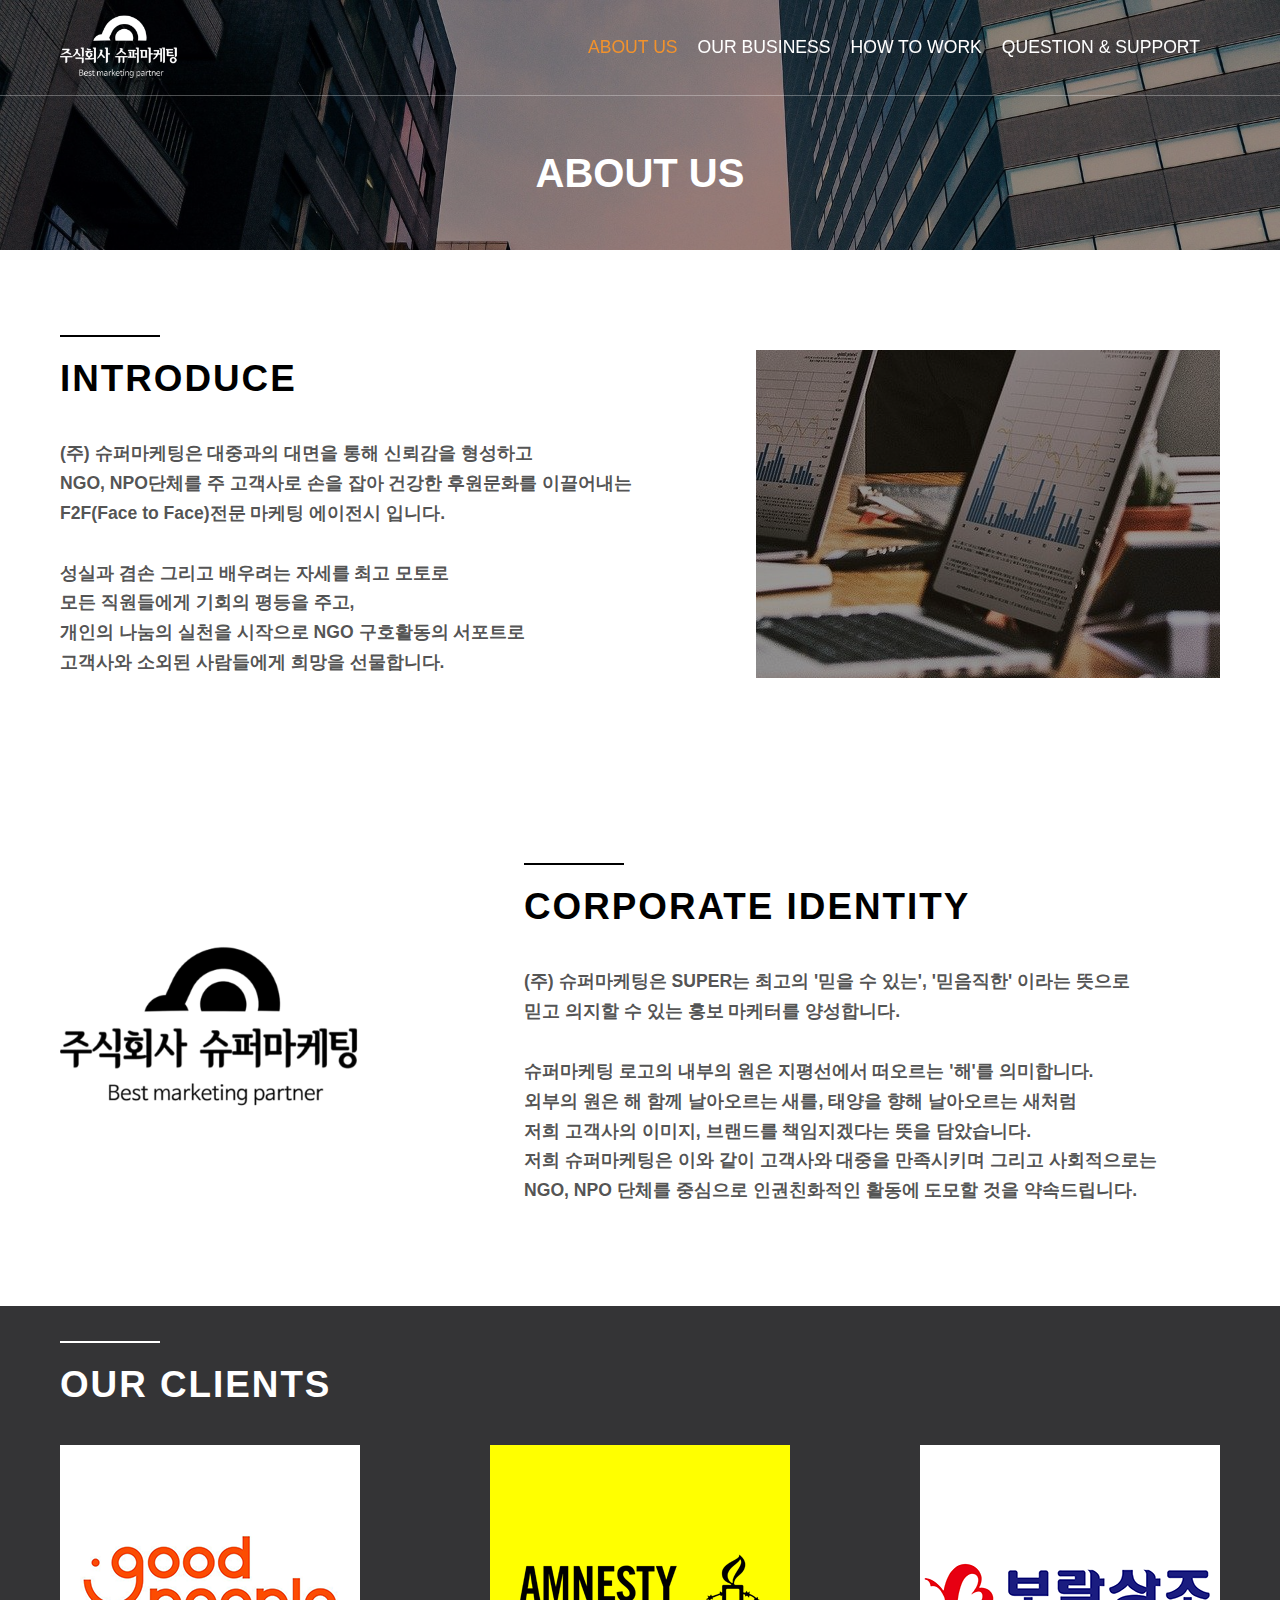
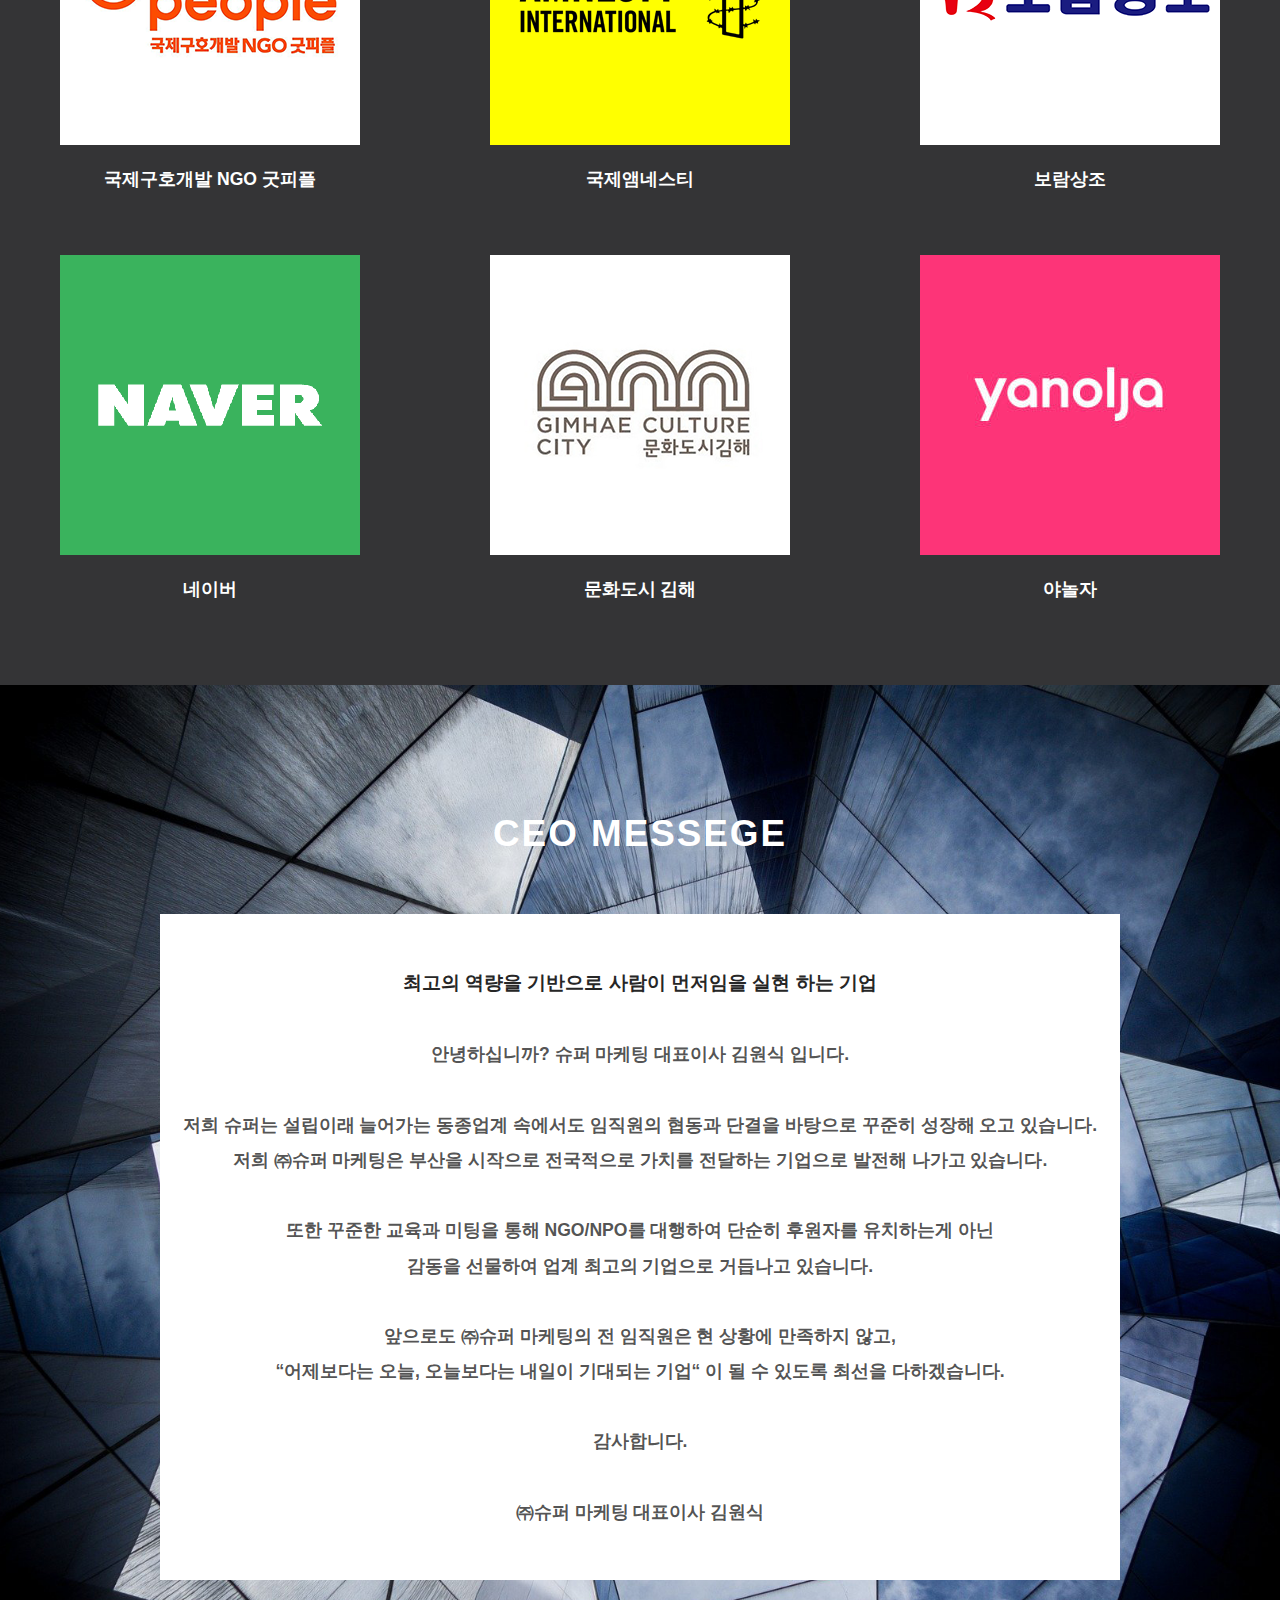
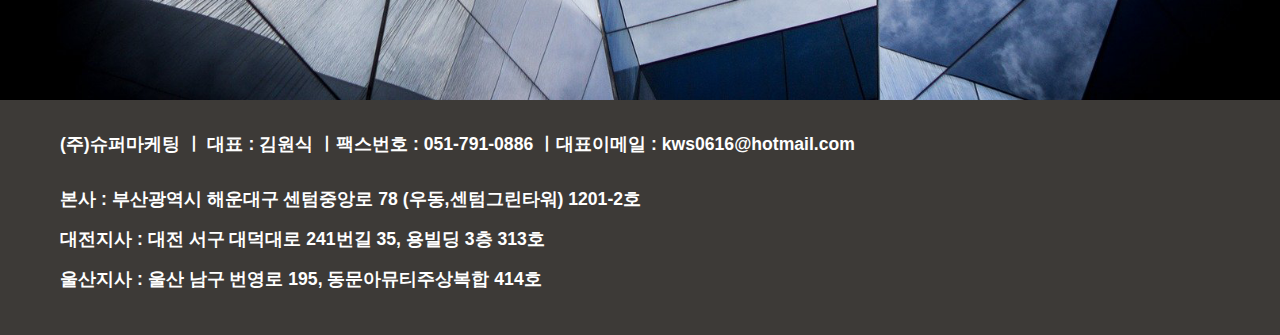
==== About_Us.html @ 12795535 "temp" ====
<!DOCTYPE html>
<html lang="ko">
<head>
<meta charset="UTF-8">
<title>SUPER MARKETING</title>
<meta http-equiv="X-UA-Compatible" content="IE=edge">
<meta http-equiv="pragma" content="no-cache">
<meta name="viewport" content="width=deivice-width, initial-scale=1.0">
<meta name="keywords" content="슈퍼마케팅, f2f, 굿피플, 홍보, ngo, npo, b2b">
<meta name="description" content="슈퍼마케팅은 사람을 최우선 하며, 대기업에서 부터 NGO, NPO단체의 위탁을 받아 F2F마케팅을 하는 기업입니다.">
<meta name="author" content="pubdev_LJB">
<meta name="publisher" content="pubdev_LJB">
<meta name="copyright" content="(주)슈퍼마케팅">
<meta name="robots" content="ALL">
<meta name="theme-color" content="#f2922c">
<meta name="og.url" content="www.supermarketing.com">
<link rel="stylesheet" href="css/sub1.css">
<link rel="stylesheet" href="css/reset.css">
<link rel="stylesheet" href="css/common.css">
<script src="https://ajax.googleapis.com/ajax/libs/jquery/3.1.1/jquery.min.js"></script>  
<script src="js/script.js"></script>
</head>
<body>
<div id="wrap">
    <header>
        <div class="cont">
            <h1 class="logo"><a href="index.html"><img src="img/png/logo.png" alt="슈퍼마케팅 로고"></a></h1>
            <nav>
                <ul class="gnb">
                    <li><a href="About_Us.html">ABOUT US</a></li>
                    <li><a href="Our_Business.html">OUR BUSINESS</a></li>
                    <li><a href="How_To_Work.html">HOW TO WORK</a></li>
                    <li><a href="Q&A.html">QUESTION & SUPPORT</a></li>
                </ul>
            </nav>
        </div>
    </header>
    <main>
        <div class="main_top heading_bg">
            <strong>ABOUT US</strong>
            <div class="screen"></div>
        </div>
        <section class="sec01">
            <div class="cont">
                <div class="text_wrap">
                    <h2>INTRODUCE</h2>
                    <P>
                        (주) 슈퍼마케팅은 대중과의 대면을 통해 신뢰감을 형성하고<br>
                         NGO, NPO단체를 주 고객사로 손을 잡아 건강한 후원문화를 이끌어내는<br>
                        F2F(Face to Face)전문 마케팅 에이전시 입니다.<br>
                        <br>
                        <span>성실</span>과 <span>겸손</span> 그리고 <span>배우려는 자세</span>를 최고 모토로<br>
                        모든 직원들에게 기회의 평등을 주고,<br>
                        개인의 나눔의 실천을 시작으로 NGO 구호활동의 서포트로<br>
                        고객사와 소외된 사람들에게 희망을 선물합니다.
                    </P>
                </div>
                <div class="img_wrap">
                    <div class="screen"></div>
                </div>
            </div>
        </section>
        <section class="sec02">
            <div class="cont">
                <div class="img_wrap">
                    <img src="img/png/logo2.png" alt="슈퍼마케팅 로고">
                </div>
                <div class="text_wrap">
                    <h2>CORPORATE IDENTITY</h2>
                    <P>
                        (주) 슈퍼마케팅은 SUPER는 최고의 '믿을 수 있는', '믿음직한' 이라는 뜻으로<br>
                        믿고 의지할 수 있는 홍보 마케터를 양성합니다.<br>
                        <br>
                         슈퍼마케팅 로고의 내부의 원은 지평선에서 떠오르는 '해'를 의미합니다.<br>
                         외부의 원은 해 함께 날아오르는 새를, 태양을 향해 날아오르는 새처럼<br> 
                         저희 고객사의 이미지, 브랜드를 책임지겠다는 뜻을 담았습니다.<br>
                         저희 슈퍼마케팅은 이와 같이 고객사와 대중을 만족시키며 그리고 사회적으로는<br>
                         NGO, NPO 단체를 중심으로 인권친화적인 활동에 도모할 것을 약속드립니다. 
                    </P>
                </div>
            </div>
        </section>
        <section class="sec03">
            <div class="cont">
                <h2>OUR CLIENTS</h2>
                <ul>
                    <li class="client_co">
                        <p class="thumbnail">
                            <a href="https://www.goodpeople.or.kr/?gclid=Cj0KCQiAq7COBhC2ARIsANsPATFtqFOXYnETDlzfWYNG2tRZFU0dmlDBsC-cgyaHmBGlvod4Uji9AUYaAoSQEALw_wcB" target="blank">
                                <img src="img/png/client_logo/goodpeople.png" alt="국제구호개발 NGO 굿피플">
                            </a>
                        </p>
                        <p>국제구호개발 NGO 굿피플</p>
                    </li>
                    <li class="client_co">
                        <p class="thumbnail">
                            <a href="https://amnesty.or.kr/about/?utm_source=google&utm_medium=search&utm_campaign=pc&utm_term=%EA%B5%AD%EC%A0%9C+%EC%97%A0%EB%84%A4%EC%8A%A4%ED%8B%B0&gclid=Cj0KCQiAq7COBhC2ARIsANsPATHTyjR2NGuOlnfXQi6DaEiuslPuJvTKIijGRTkL2DM_4qZSz0t8yk4aAuWREALw_wcB" target="blank">
                                <img src="img/png/client_logo/amnesty.png" alt="국제 앰네스티">
                            </a>
                        </p>
                        <p>국제앰네스티</p>
                    </li>
                    <li class="client_co">
                        <p class="thumbnail">
                            <a href="https://www.boram.com/" target="blank">
                                <img src="img/png/client_logo/boram.png" alt="보람상조">
                            </a>
                        </p>
                        <p>보람상조</p>
                    </li>
                </ul>
                <ul>
                    <li class="client_co">
                        <p class="thumbnail">
                            <a href="https://www.naver.com/" target="blank">
                                <img src="img/png/client_logo/naver.png" alt="보람상조">
                            </a>
                        </p>
                        <p>네이버</p>
                    </li>
                    <li class="client_co">
                        <p class="thumbnail">
                            <a href="https://xn--4k0bp8hs5gupibiykgb.kr//" target="blank">
                                <img src="img/png/client_logo/kimhae.png" alt="보람상조">
                            </a>
                        </p>
                        <p>문화도시 김해</p>
                    </li>
                    <li class="client_co">
                        <p class="thumbnail">
                            <a href="https://www.yanolja.com/" target="blank">
                                <img src="img/png/client_logo/yanolja.png" alt="보람상조">
                            </a>
                        </p>
                        <p>야놀자</p>
                    </li>
                </ul>
            </div>
        </section>
        <section class="sec04">
            <div class="cont">
                <h2>CEO MESSEGE</h2>
                <div class="text_wrap">
                    <p>
                        <strong>최고의 역량을 기반으로 사람이 먼저임을 실현 하는 기업</strong><br>
                        <br>
                        안녕하십니까? 슈퍼 마케팅 대표이사 김원식 입니다.<br>
                        <br>
                        저희 슈퍼는 설립이래 늘어가는 동종업계 속에서도 임직원의 협동과 단결을 바탕으로 꾸준히 성장해 오고 있습니다.<br>
                        저희 ㈜슈퍼 마케팅은 부산을 시작으로 전국적으로 가치를 전달하는 기업으로 발전해 나가고 있습니다.<br>
                        <br>
                        또한 꾸준한 교육과 미팅을 통해 NGO/NPO를 대행하여 단순히 후원자를 유치하는게 아닌<br>
                        감동을 선물하여 업계 최고의 기업으로 거듭나고 있습니다.<br>
                        <br>
                        앞으로도 ㈜슈퍼 마케팅의 전 임직원은 현 상황에 만족하지 않고,<br>
                         “어제보다는 오늘, 오늘보다는 내일이 기대되는 기업“ 이 될 수 있도록 최선을 다하겠습니다.<br>
                        <br>
                        감사합니다.<br>
                        <br>
                        ㈜슈퍼 마케팅 대표이사 김원식
                    </p>
                </div>
            </div>
        </section>
        <div class="sns">
            <div class="cont">
                
            </div>
        </div>
    </main>
    <footer>
        <div class="cont">
            <p>(주)슈퍼마케팅 ㅣ 대표 : 김원식 ㅣ팩스번호 : 051-791-0886 ㅣ대표이메일 : kws0616@hotmail.com</p>
            <address>
                <p>본사 : 부산광역시 해운대구 센텀중앙로 78 (우동,센텀그린타워) 1201-2호</p>
                <p>대전지사 : 대전 서구 대덕대로 241번길 35, 용빌딩 3층 313호</p>
                <p>울산지사 : 울산 남구 번영로 195, 동문아뮤티주상복합 414호</p>
            </address>
        </div>
    </footer>
</div>
<script>
</script>
</body>
</html>
---- css/sub1.css ----
* {
  -webkit-box-sizing: border-box;
          box-sizing: border-box;
}

h2 {
  display: inline-block;
  position: relative;
  margin: 20px 0;
}

h2:after {
  top: -15px;
  width: 100px;
  height: 2px;
  background: black;
  display: block;
  position: absolute;
  content: "";
}

/* heading-background */
.heading_bg {
  position: relative;
  width: 100%;
  min-width: 1200px;
  height: 250px;
  padding-top: 95px;
  background: url(../img/jpg/about_us/building.jpg) no-repeat;
  background-position: center top;
  background-size: cover;
}

.heading_bg strong {
  display: block;
  position: relative;
  z-index: 3;
  top: 50%;
  color: white;
  font-size: 2.5rem;
  text-align: center;
  -webkit-transform: translateY(-50%);
          transform: translateY(-50%);
}

.heading_bg strong:after {
  display: none;
}

/* sub01-section-01,02 */
.sec01 .cont, .sec02 .cont {
  display: -webkit-box;
  display: -ms-flexbox;
  display: flex;
  padding-top: 100px;
  padding-bottom: 100px;
}

.sec01 .text_wrap, .sec02 .text_wrap {
  width: 60%;
  padding-right: 30px;
}

.sec01 .text_wrap p, .sec02 .text_wrap p {
  padding-top: 30px;
}

.sec01 .img_wrap, .sec02 .img_wrap {
  position: relative;
  width: 40%;
}

.sec01 .img_wrap {
  background: url(../img/jpg/about_us/business.jpg) no-repeat center;
}

.sec02 .img_wrap img {
  width: 300px;
  height: 300px;
  -o-object-fit: contain;
     object-fit: contain;
}

/* sub01-section-03 */
.sec03 {
  min-width: 1200px;
  background: #343436;
}

.sec03 .cont {
  padding-top: 50px;
  padding-bottom: 50px;
}

.sec03 h2 {
  color: white;
}

.sec03 h2:after {
  background: white;
}

.sec03 ul {
  display: -webkit-box;
  display: -ms-flexbox;
  display: flex;
  -webkit-box-pack: justify;
      -ms-flex-pack: justify;
          justify-content: space-between;
  padding: 30px 0;
}

.sec03 .thumbnail {
  width: 300px;
  height: 300px;
}

.sec03 .thumbnail img:hover {
  -webkit-transform: scale(1.1);
          transform: scale(1.1);
  -webkit-transition: all 0.3s;
  transition: all 0.3s;
}

.sec03 .thumbnail + p {
  padding-top: 20px;
  color: white;
  text-align: center;
}

/* sub01-section-04 */
.sec04 {
  min-width: 1200px;
  background: url(../img/jpg/about_us/architecture.jpg) no-repeat center;
  background-size: cover;
}

.sec04 .cont {
  padding: 120px;
  text-align: center;
}

.sec04 h2 {
  color: white;
}

.sec04 h2:after {
  display: none;
}

.sec04 .text_wrap {
  margin-top: 50px;
  background: white;
}

.sec04 .text_wrap p {
  padding: 50px 0;
  line-height: 2;
}
/*# sourceMappingURL=sub1.css.map */
---- css/common.css ----
@charset "UTF-8";
/* #f2922c */
/* font */
@import url("https://fonts.googleapis.com/css2?family=Montserrat:wght@200&family=Noto+Sans+KR:wght@300;500;700;900&family=Roboto+Condensed:wght@300;400;700&display=swap");
/*layout base */
* {
  -webkit-box-sizing: border-box;
          box-sizing: border-box;
}

#wrap > *:not(.support_SM) {
  min-width: 1200px;
}

.cont {
  width: 1200px;
  padding-right: 20px;
  padding-left: 20px;
  margin: 0 auto;
}

.wrapper:after {
  display: block;
  clear: both;
  content: '';
}

.screen {
  background: rgba(0, 0, 0, 0.4);
  position: absolute;
  top: 0;
  right: 0;
  bottom: 0;
  left: 0;
}

.thumbnail {
  overflow: hidden;
}

.thumbnail img {
  width: 100%;
  height: 100%;
  -o-object-fit: cover;
     object-fit: cover;
}

h2 {
  font-size: 2.3rem;
  line-height: 1.6;
  letter-spacing: 2px;
}

p {
  line-height: 1.7;
  font-size: 1.1rem;
  font-weight: 600;
  color: rgba(38, 38, 38, 0.8);
}

p strong {
  font-size: 1.2rem;
  color: #262626;
}

/* header */
header {
  width: 100%;
  position: fixed;
  z-index: 100;
  background: transparent;
  border-bottom: 1px solid rgba(255, 255, 255, 0.3);
  -webkit-transition-duration: 0.4s;
  -webkit-transition-timing-function: ease;
  transition-duration: 0.4s;
  transition-timing-function: ease;
}

header .cont {
  display: -webkit-box;
  display: -ms-flexbox;
  display: flex;
  -webkit-box-pack: justify;
      -ms-flex-pack: justify;
          justify-content: space-between;
  padding-top: 15px;
  padding-bottom: 15px;
}

header .logo img {
  height: 65px;
}

nav li {
  float: left;
  margin-right: 20px;
}

nav li:first-child a {
  color: #f2922c;
}

nav li a {
  display: block;
  height: 65px;
  line-height: 65px;
  color: white;
  font-size: 1.1rem;
}

nav li a:hover {
  color: #8dd437;
}

/* scroll down시 header */
.down {
  background-color: rgba(0, 0, 0, 0.8);
  -webkit-transition-duration: 0.4s;
  -webkit-transition-timing-function: ease;
  transition-duration: 0.4s;
  transition-timing-function: ease;
}

.down li a {
  color: white;
}

.down li a:hover {
  color: #8dd437;
}

/* footer */
footer {
  background: #3d3a37;
  min-width: 1200px;
}

footer .cont {
  padding-top: 30px;
  padding-bottom: 30px;
}

footer .cont > p {
  padding-bottom: 25px;
}

footer address p {
  margin-bottom: 10px;
}

footer p {
  color: white;
}
/*# sourceMappingURL=common.css.map */
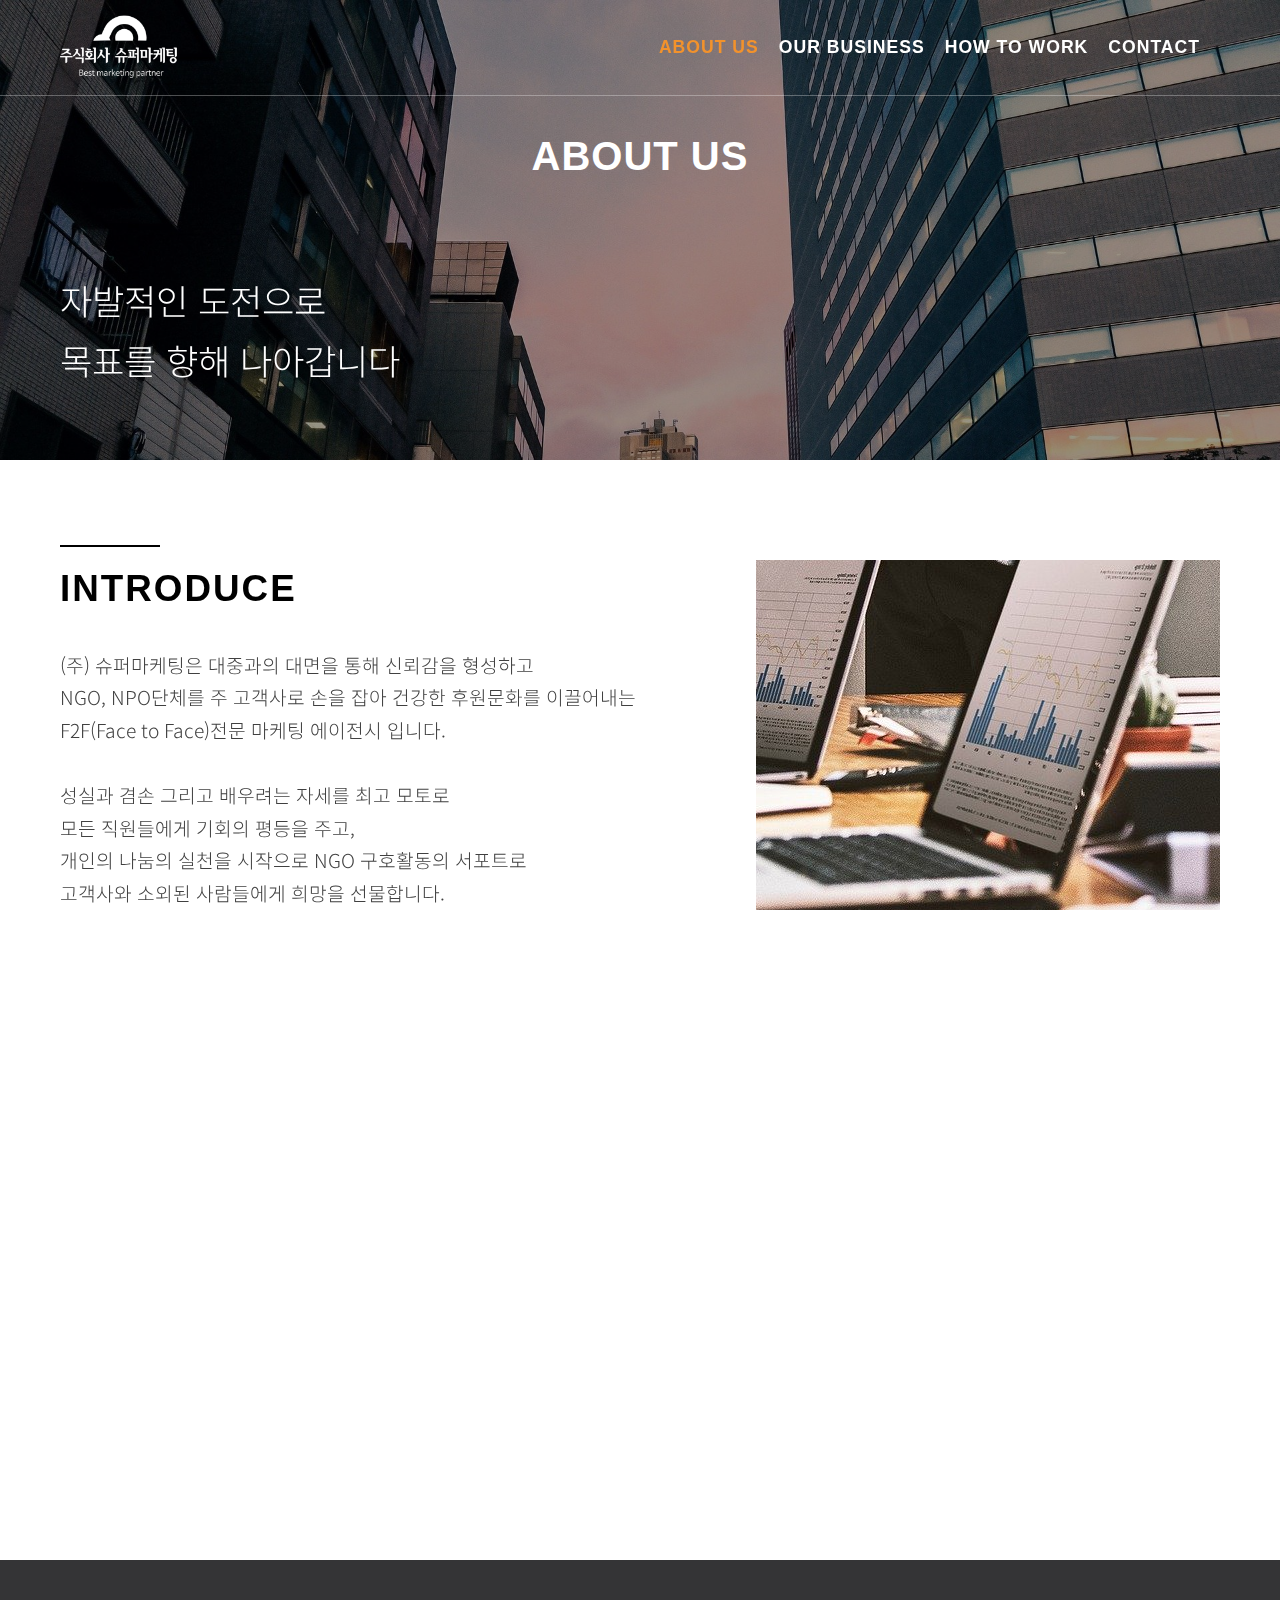
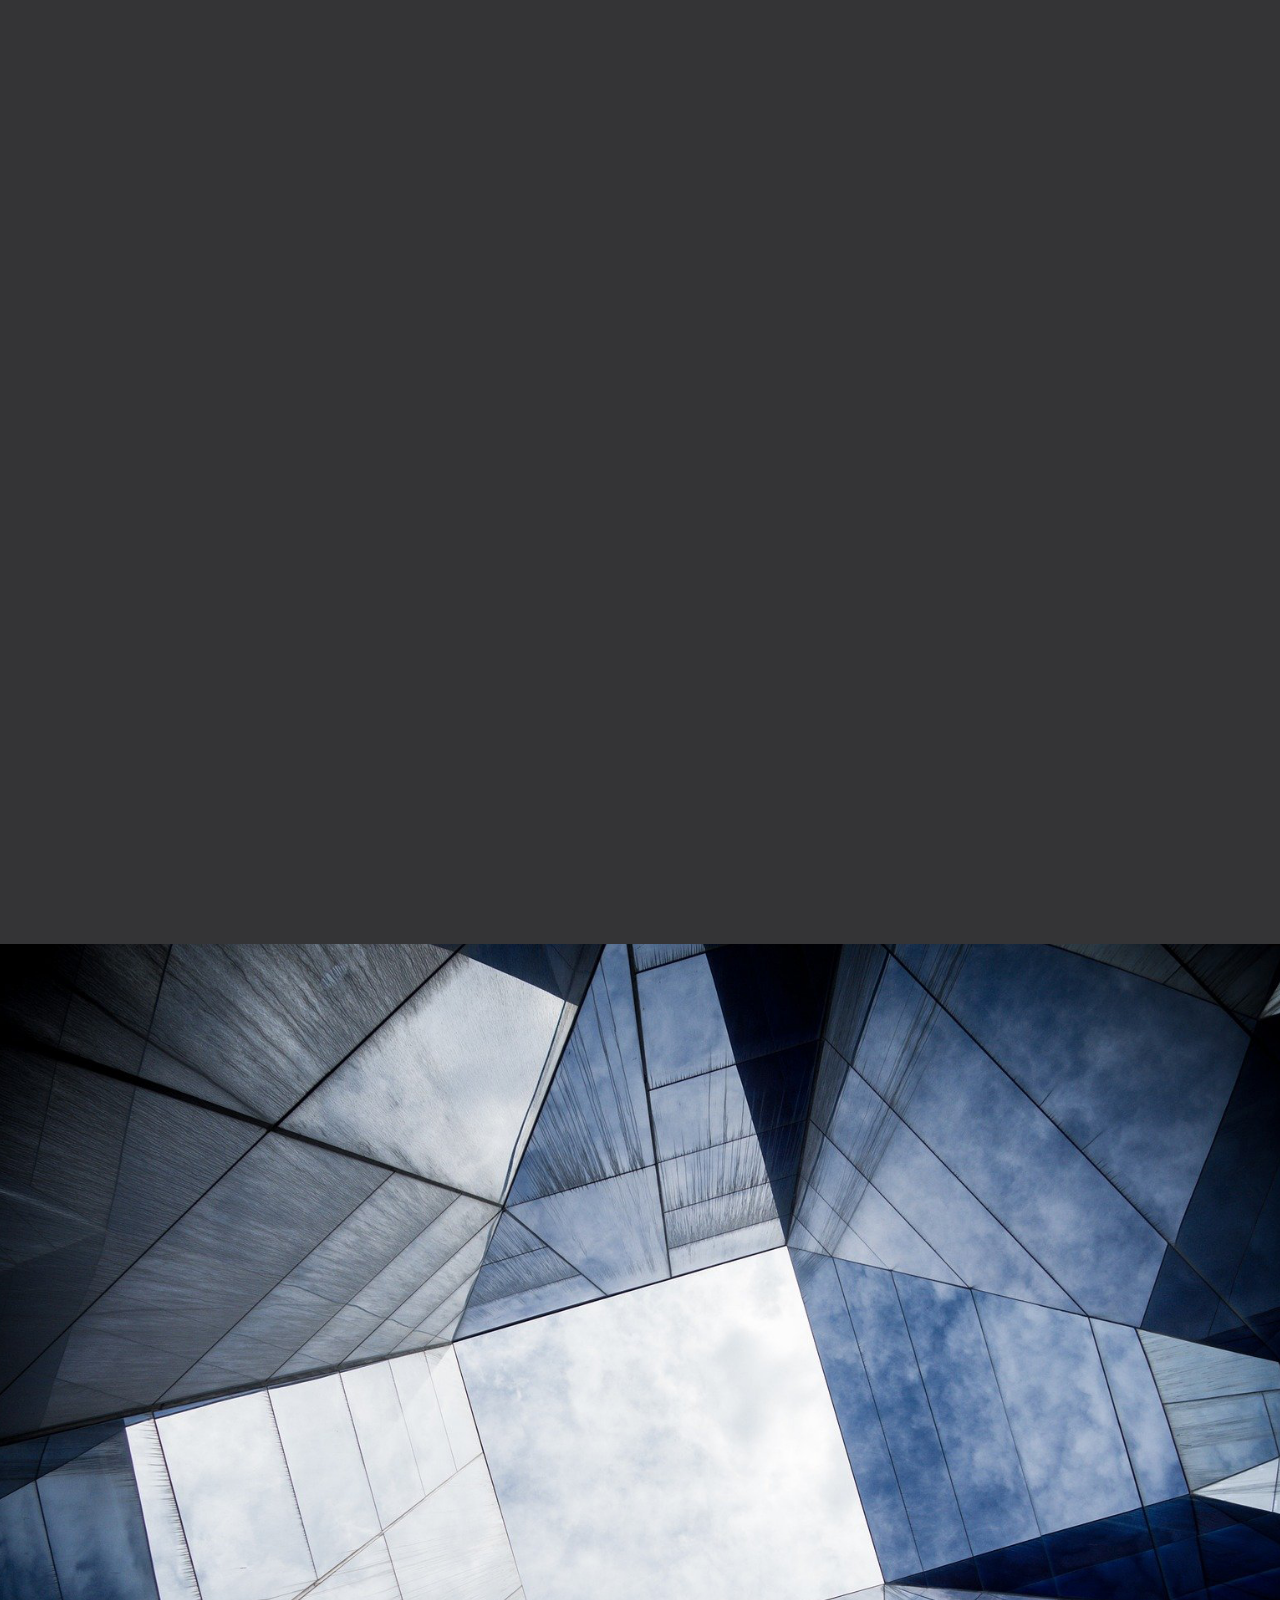
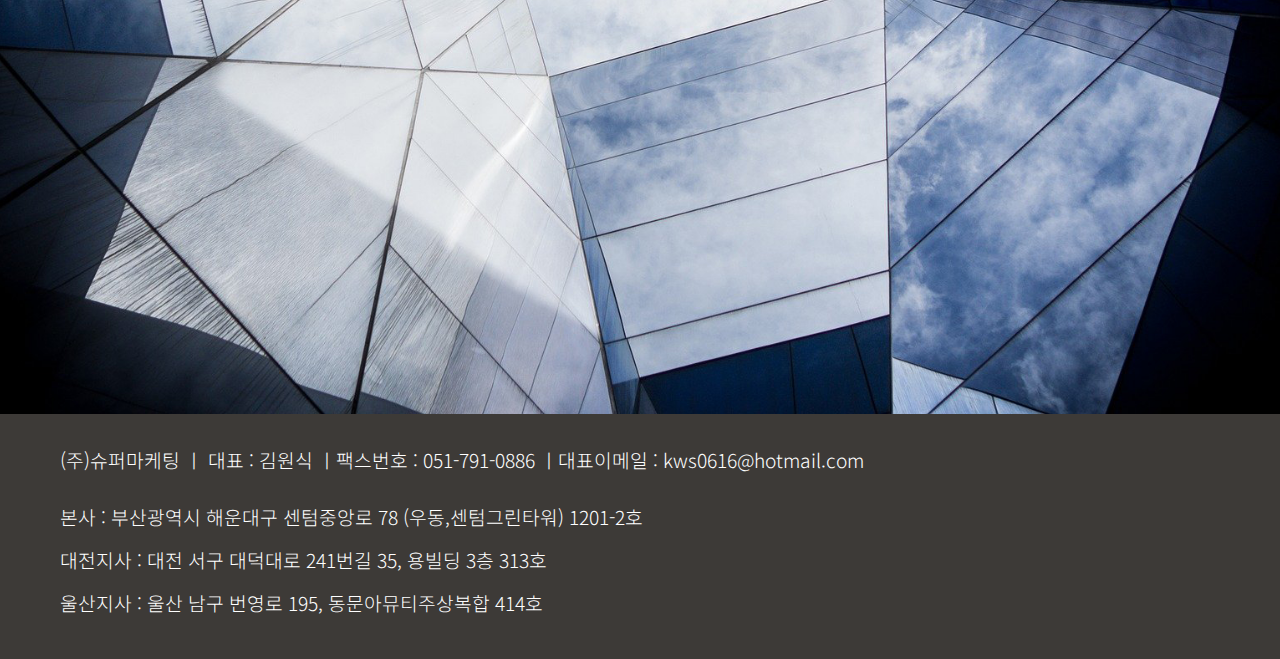
==== commit 612db97a: "1.1.0" ====
--- a/About_Us.html
+++ b/About_Us.html
@@ -6,8 +6,8 @@
 <meta http-equiv="X-UA-Compatible" content="IE=edge">
 <meta http-equiv="pragma" content="no-cache">
 <meta name="viewport" content="width=deivice-width, initial-scale=1.0">
-<meta name="keywords" content="슈퍼마케팅, f2f, 굿피플, 홍보, ngo, npo, b2b">
-<meta name="description" content="슈퍼마케팅은 사람을 최우선 하며, 대기업에서 부터 NGO, NPO단체의 위탁을 받아 F2F마케팅을 하는 기업입니다.">
+<meta name="keywords" content="슈퍼마케팅, f2f, 굿피플, 마케팅, 홍보, 펀드레이저, ngo, npo, b2b">
+<meta name="description" content="슈퍼마케팅은 자발적인 도전을 목표를 향해 나아갑니다.">
 <meta name="author" content="pubdev_LJB">
 <meta name="publisher" content="pubdev_LJB">
 <meta name="copyright" content="(주)슈퍼마케팅">
@@ -17,8 +17,11 @@
 <link rel="stylesheet" href="css/sub1.css">
 <link rel="stylesheet" href="css/reset.css">
 <link rel="stylesheet" href="css/common.css">
+<link rel="stylesheet" href="https://unpkg.com/aos@2.3.1/dist/aos.css"> 
 <script src="https://ajax.googleapis.com/ajax/libs/jquery/3.1.1/jquery.min.js"></script>  
 <script src="js/script.js"></script>
+<script src="https://unpkg.com/aos@2.3.1/dist/aos.js"></script> 
+<script src="https://code.jquery.com/jquery-1.11.3.min.js"></script> 
 </head>
 <body>
 <div id="wrap">
@@ -30,18 +33,24 @@
                     <li><a href="About_Us.html">ABOUT US</a></li>
                     <li><a href="Our_Business.html">OUR BUSINESS</a></li>
                     <li><a href="How_To_Work.html">HOW TO WORK</a></li>
-                    <li><a href="Q&A.html">QUESTION & SUPPORT</a></li>
+                    <li><a href="Contact.html">CONTACT</a></li>
                 </ul>
             </nav>
         </div>
     </header>
     <main>
         <div class="main_top heading_bg">
-            <strong>ABOUT US</strong>
+            <div class="cont">
+                <strong>ABOUT US</strong>
+                <p data-aos="fade" data-aos-offset="300" data-aos-easing="ease-in-out" data-aos-duration="1500">
+                    자발적인 도전으로<br>
+                    목표를 향해 나아갑니다<br>
+                 </p>
+            </div>
             <div class="screen"></div>
         </div>
         <section class="sec01">
-            <div class="cont">
+            <div class="cont" data-aos="fade" data-aos-offset="300" data-aos-easing="ease-in-out" data-aos-duration="1500">
                 <div class="text_wrap">
                     <h2>INTRODUCE</h2>
                     <P>
@@ -55,13 +64,11 @@
                         고객사와 소외된 사람들에게 희망을 선물합니다.
                     </P>
                 </div>
-                <div class="img_wrap">
-                    <div class="screen"></div>
-                </div>
+                <div class="img_wrap"></div>
             </div>
         </section>
         <section class="sec02">
-            <div class="cont">
+            <div class="cont" data-aos="fade" data-aos-offset="300" data-aos-easing="ease-in-out" data-aos-duration="1200">
                 <div class="img_wrap">
                     <img src="img/png/logo2.png" alt="슈퍼마케팅 로고">
                 </div>
@@ -81,7 +88,7 @@
             </div>
         </section>
         <section class="sec03">
-            <div class="cont">
+            <div class="cont" data-aos="fade" data-aos-offset="300" data-aos-easing="ease-in-out" data-aos-duration="1500">
                 <h2>OUR CLIENTS</h2>
                 <ul>
                     <li class="client_co">
@@ -138,7 +145,7 @@
             </div>
         </section>
         <section class="sec04">
-            <div class="cont">
+            <div class="cont" data-aos="fade" data-aos-offset="300" data-aos-easing="ease-in-out" data-aos-duration="1000">
                 <h2>CEO MESSEGE</h2>
                 <div class="text_wrap">
                     <p>
@@ -153,7 +160,7 @@
                         감동을 선물하여 업계 최고의 기업으로 거듭나고 있습니다.<br>
                         <br>
                         앞으로도 ㈜슈퍼 마케팅의 전 임직원은 현 상황에 만족하지 않고,<br>
-                         “어제보다는 오늘, 오늘보다는 내일이 기대되는 기업“ 이 될 수 있도록 최선을 다하겠습니다.<br>
+                         "어제보다는 오늘, 오늘보다는 내일이 기대되는 기업" 이 될 수 있도록 최선을 다하겠습니다.<br>
                         <br>
                         감사합니다.<br>
                         <br>
@@ -180,6 +187,7 @@
     </footer>
 </div>
 <script>
+    AOS.init(); 
 </script>
 </body>
 </html>--- a/css/sub1.css
+++ b/css/sub1.css
@@ -21,30 +21,7 @@
 
 /* heading-background */
 .heading_bg {
-  position: relative;
-  width: 100%;
-  min-width: 1200px;
-  height: 250px;
-  padding-top: 95px;
   background: url(../img/jpg/about_us/building.jpg) no-repeat;
-  background-position: center top;
-  background-size: cover;
-}
-
-.heading_bg strong {
-  display: block;
-  position: relative;
-  z-index: 3;
-  top: 50%;
-  color: white;
-  font-size: 2.5rem;
-  text-align: center;
-  -webkit-transform: translateY(-50%);
-          transform: translateY(-50%);
-}
-
-.heading_bg strong:after {
-  display: none;
 }
 
 /* sub01-section-01,02 */
@@ -83,7 +60,6 @@
 
 /* sub01-section-03 */
 .sec03 {
-  min-width: 1200px;
   background: #343436;
 }
 
@@ -130,7 +106,6 @@
 
 /* sub01-section-04 */
 .sec04 {
-  min-width: 1200px;
   background: url(../img/jpg/about_us/architecture.jpg) no-repeat center;
   background-size: cover;
 }
--- a/css/common.css
+++ b/css/common.css
@@ -2,13 +2,18 @@
 /* #f2922c */
 /* font */
 @import url("https://fonts.googleapis.com/css2?family=Montserrat:wght@200&family=Noto+Sans+KR:wght@300;500;700;900&family=Roboto+Condensed:wght@300;400;700&display=swap");
+@import url("https://fonts.googleapis.com/css2?family=Montserrat:wght@200&family=Noto+Sans+KR:wght@300;500;700;900&display=swap");
 /*layout base */
 * {
   -webkit-box-sizing: border-box;
           box-sizing: border-box;
 }
 
-#wrap > *:not(.support_SM) {
+#wrap > *:not(.support_SPM) {
+  min-width: 1200px;
+}
+
+main > * {
   min-width: 1200px;
 }
 
@@ -52,27 +57,29 @@
 }
 
 p {
+  color: #404040;
+  font-weight: 300;
+  font-size: 1.2rem;
+  font-family: 'Noto Sans KR', sans-serif;
   line-height: 1.7;
-  font-size: 1.1rem;
-  font-weight: 600;
-  color: rgba(38, 38, 38, 0.8);
 }
 
 p strong {
-  font-size: 1.2rem;
-  color: #262626;
+  color: #404040;
+  font-weight: 400;
+  font-size: 1.4rem;
 }
 
 /* header */
 header {
-  width: 100%;
   position: fixed;
   z-index: 100;
+  width: 100%;
+  border-bottom: 1px solid rgba(255, 255, 255, 0.3);
   background: transparent;
-  border-bottom: 1px solid rgba(255, 255, 255, 0.3);
   -webkit-transition-duration: 0.4s;
+  transition-duration: 0.4s;
   -webkit-transition-timing-function: ease;
-  transition-duration: 0.4s;
   transition-timing-function: ease;
 }
 
@@ -103,9 +110,11 @@
 nav li a {
   display: block;
   height: 65px;
+  color: white;
+  font-size: 1.1rem;
+  font-weight: 600;
   line-height: 65px;
-  color: white;
-  font-size: 1.1rem;
+  letter-spacing: 1px;
 }
 
 nav li a:hover {
@@ -116,8 +125,8 @@
 .down {
   background-color: rgba(0, 0, 0, 0.8);
   -webkit-transition-duration: 0.4s;
+  transition-duration: 0.4s;
   -webkit-transition-timing-function: ease;
-  transition-duration: 0.4s;
   transition-timing-function: ease;
 }
 
@@ -131,11 +140,12 @@
 
 /* footer */
 footer {
+  min-width: 1200px;
   background: #3d3a37;
-  min-width: 1200px;
 }
 
 footer .cont {
+  position: relative;
   padding-top: 30px;
   padding-bottom: 30px;
 }
@@ -151,4 +161,60 @@
 footer p {
   color: white;
 }
+
+footer .instagram {
+  position: absolute;
+  top: 30px;
+  right: 0;
+  color: white;
+  font-size: 3.5rem;
+}
+
+/* heading background */
+.heading_bg {
+  position: relative;
+  width: 100%;
+  padding-top: 95px;
+  background-position: center top;
+  background-size: cover;
+}
+
+.heading_bg .cont {
+  position: relative;
+  padding-top: 50px;
+  padding-bottom: 70px;
+}
+
+.heading_bg .cont strong {
+  display: block;
+  position: relative;
+  z-index: 3;
+  top: 50%;
+  margin-bottom: 80px;
+  color: white;
+  font-size: 2.5rem;
+  text-align: center;
+  -webkit-transform: translateY(-25%);
+          transform: translateY(-25%);
+  letter-spacing: 1px;
+}
+
+.heading_bg .cont strong:after {
+  display: none;
+}
+
+.heading_bg .cont p {
+  position: relative;
+  z-index: 3;
+  color: white;
+  font-weight: 300;
+  font-size: 2.2rem;
+}
+
+/* section_between_background */
+.sec_between {
+  position: relative;
+  width: 100%;
+  height: 400px;
+}
 /*# sourceMappingURL=common.css.map */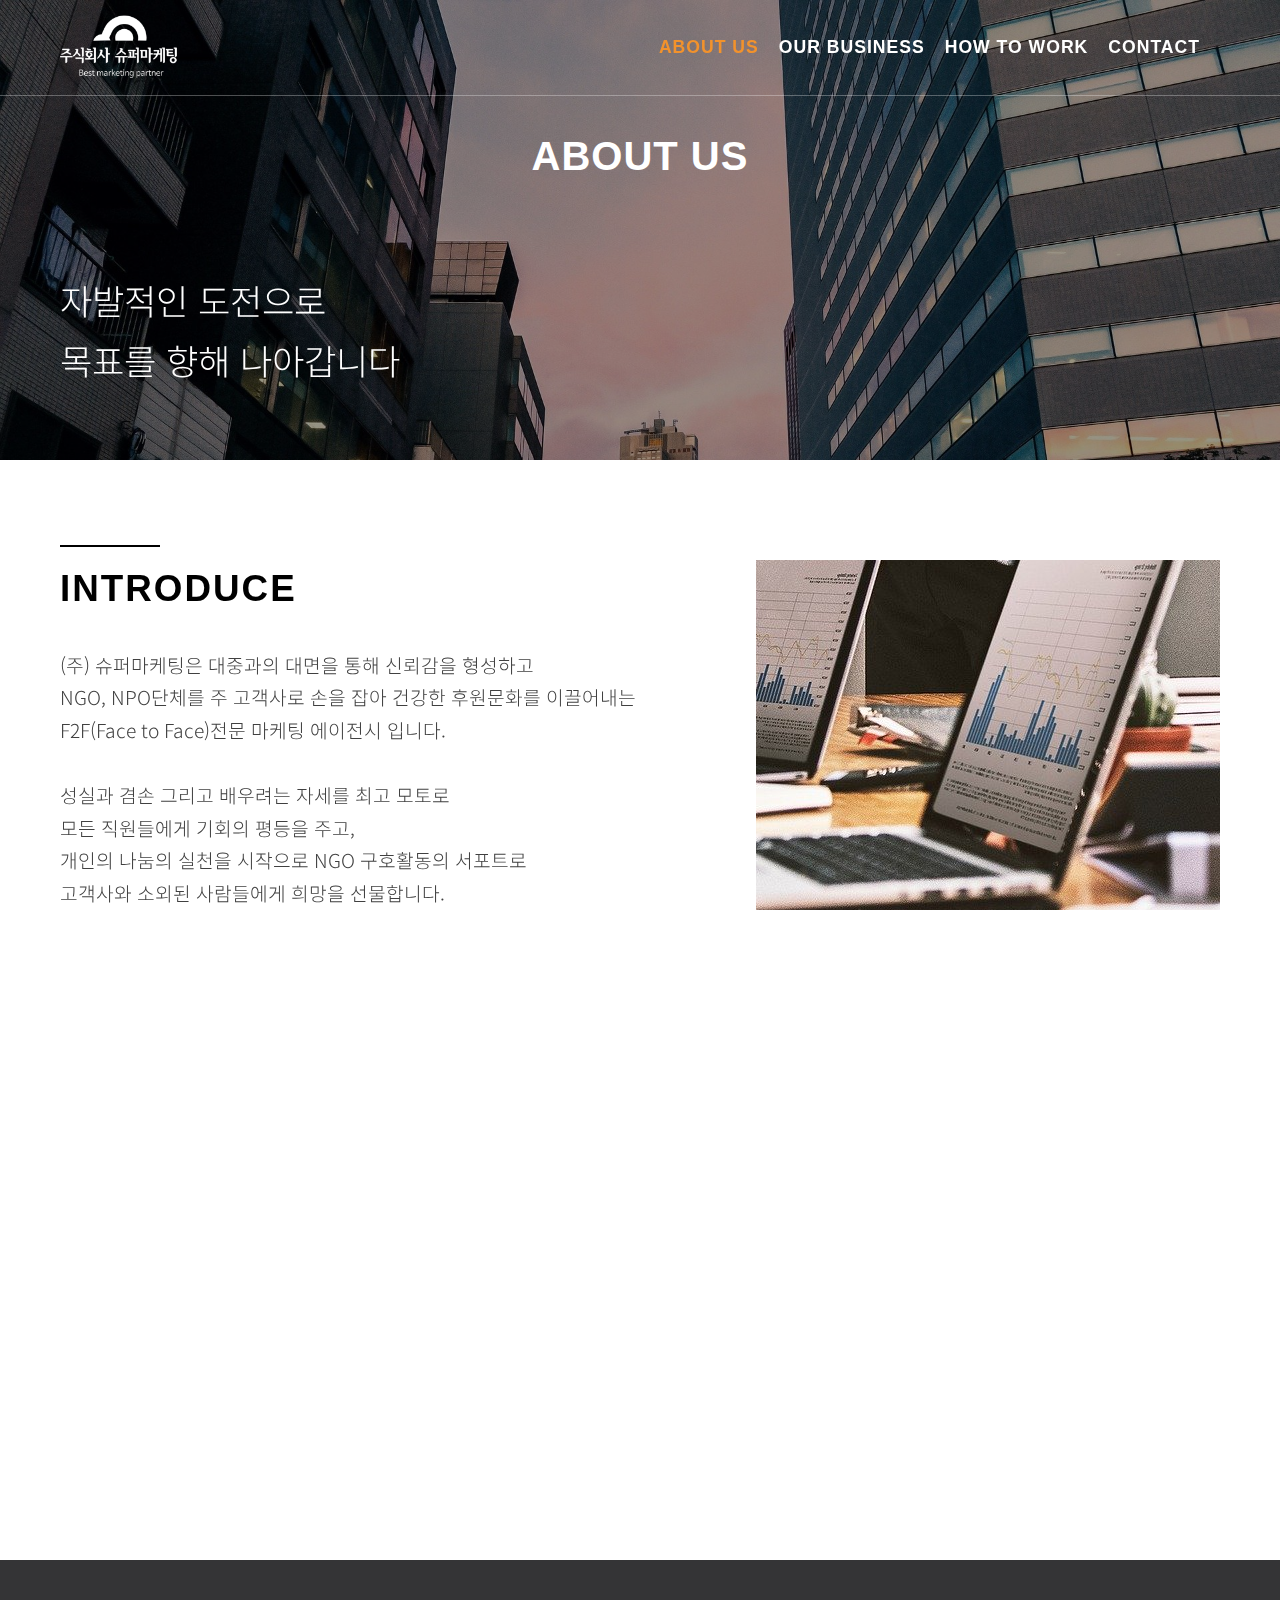
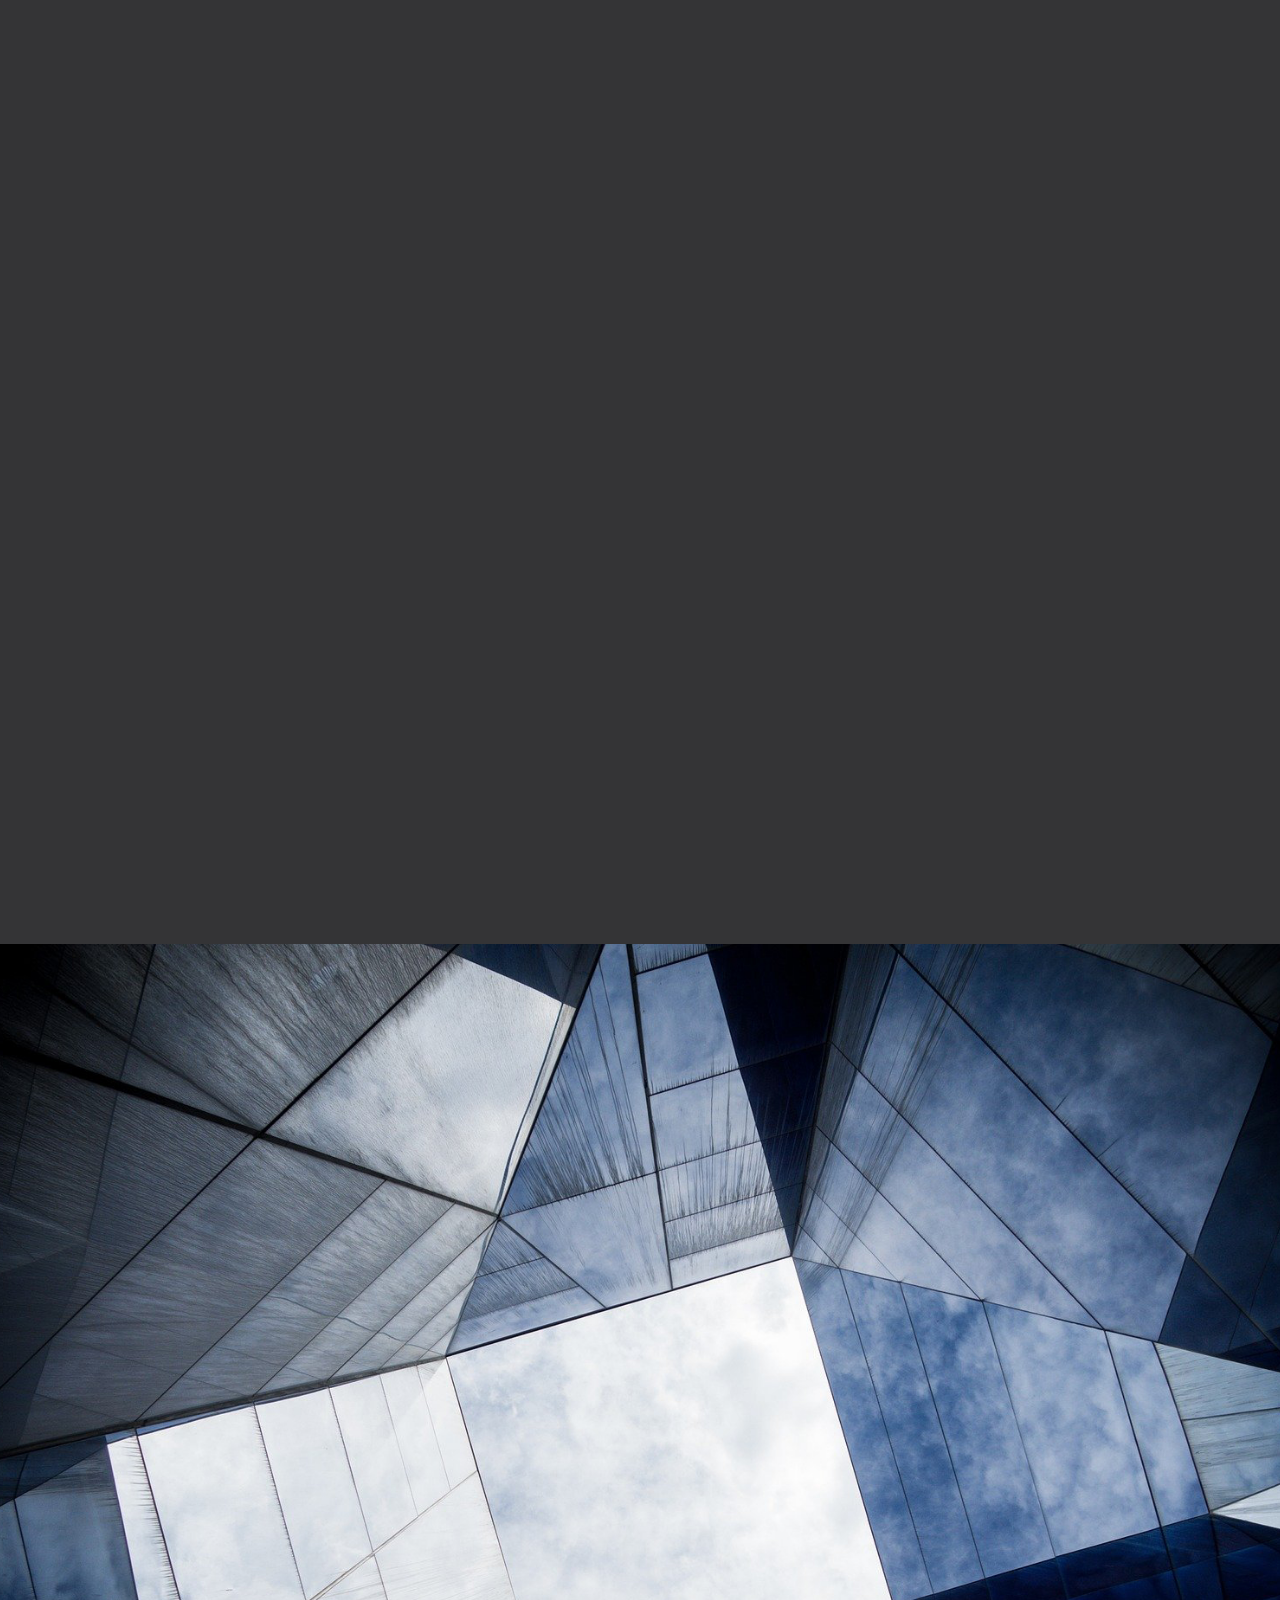
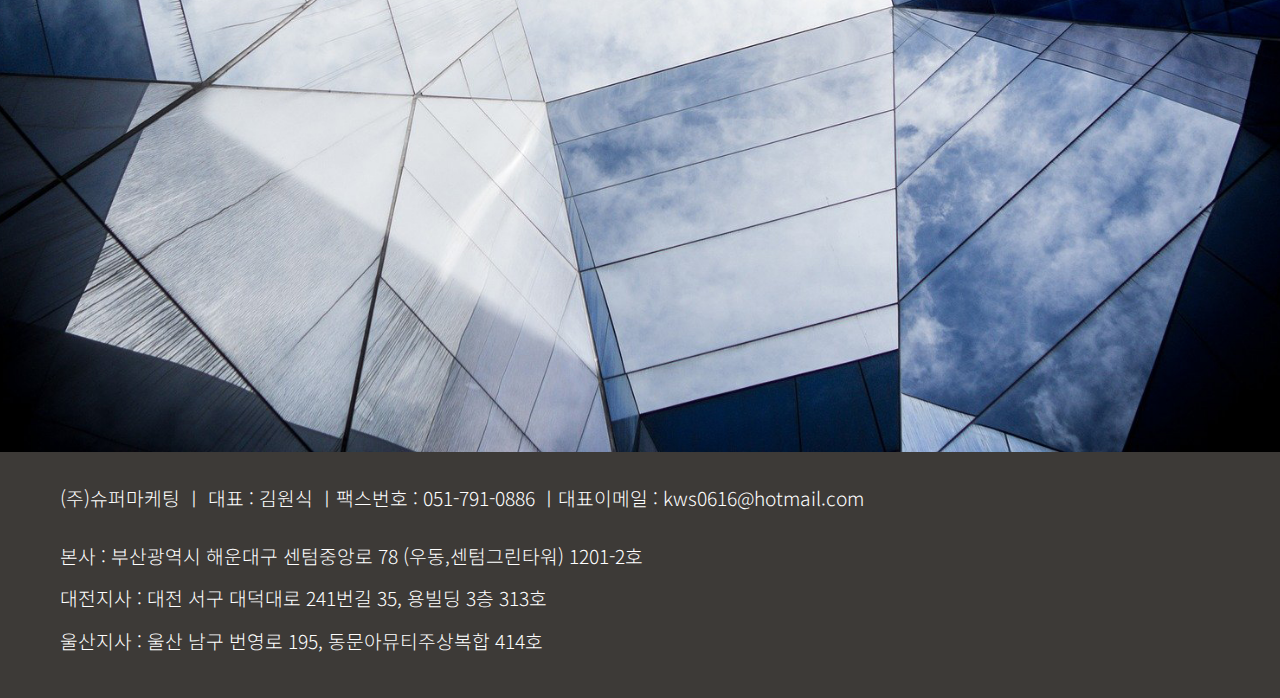
==== commit a1f2a1ca: "1.1.2" ====
--- a/About_Us.html
+++ b/About_Us.html
@@ -153,8 +153,9 @@
                         <br>
                         안녕하십니까? 슈퍼 마케팅 대표이사 김원식 입니다.<br>
                         <br>
-                        저희 슈퍼는 설립이래 늘어가는 동종업계 속에서도 임직원의 협동과 단결을 바탕으로 꾸준히 성장해 오고 있습니다.<br>
-                        저희 ㈜슈퍼 마케팅은 부산을 시작으로 전국적으로 가치를 전달하는 기업으로 발전해 나가고 있습니다.<br>
+                        저희 (주)슈퍼 마케팅은 설립이래 늘어가는 동종업계 속에서도 임직원의 협동과 단결을 바탕으로<br>
+                        꾸준히 성장해 오고 있습니다.<br>
+                        (주)슈퍼 마케팅은 부산을 시작으로 전국적으로 가치를 전달하는 기업으로 발전해 나가고 있습니다.<br>
                         <br>
                         또한 꾸준한 교육과 미팅을 통해 NGO/NPO를 대행하여 단순히 후원자를 유치하는게 아닌<br>
                         감동을 선물하여 업계 최고의 기업으로 거듭나고 있습니다.<br>
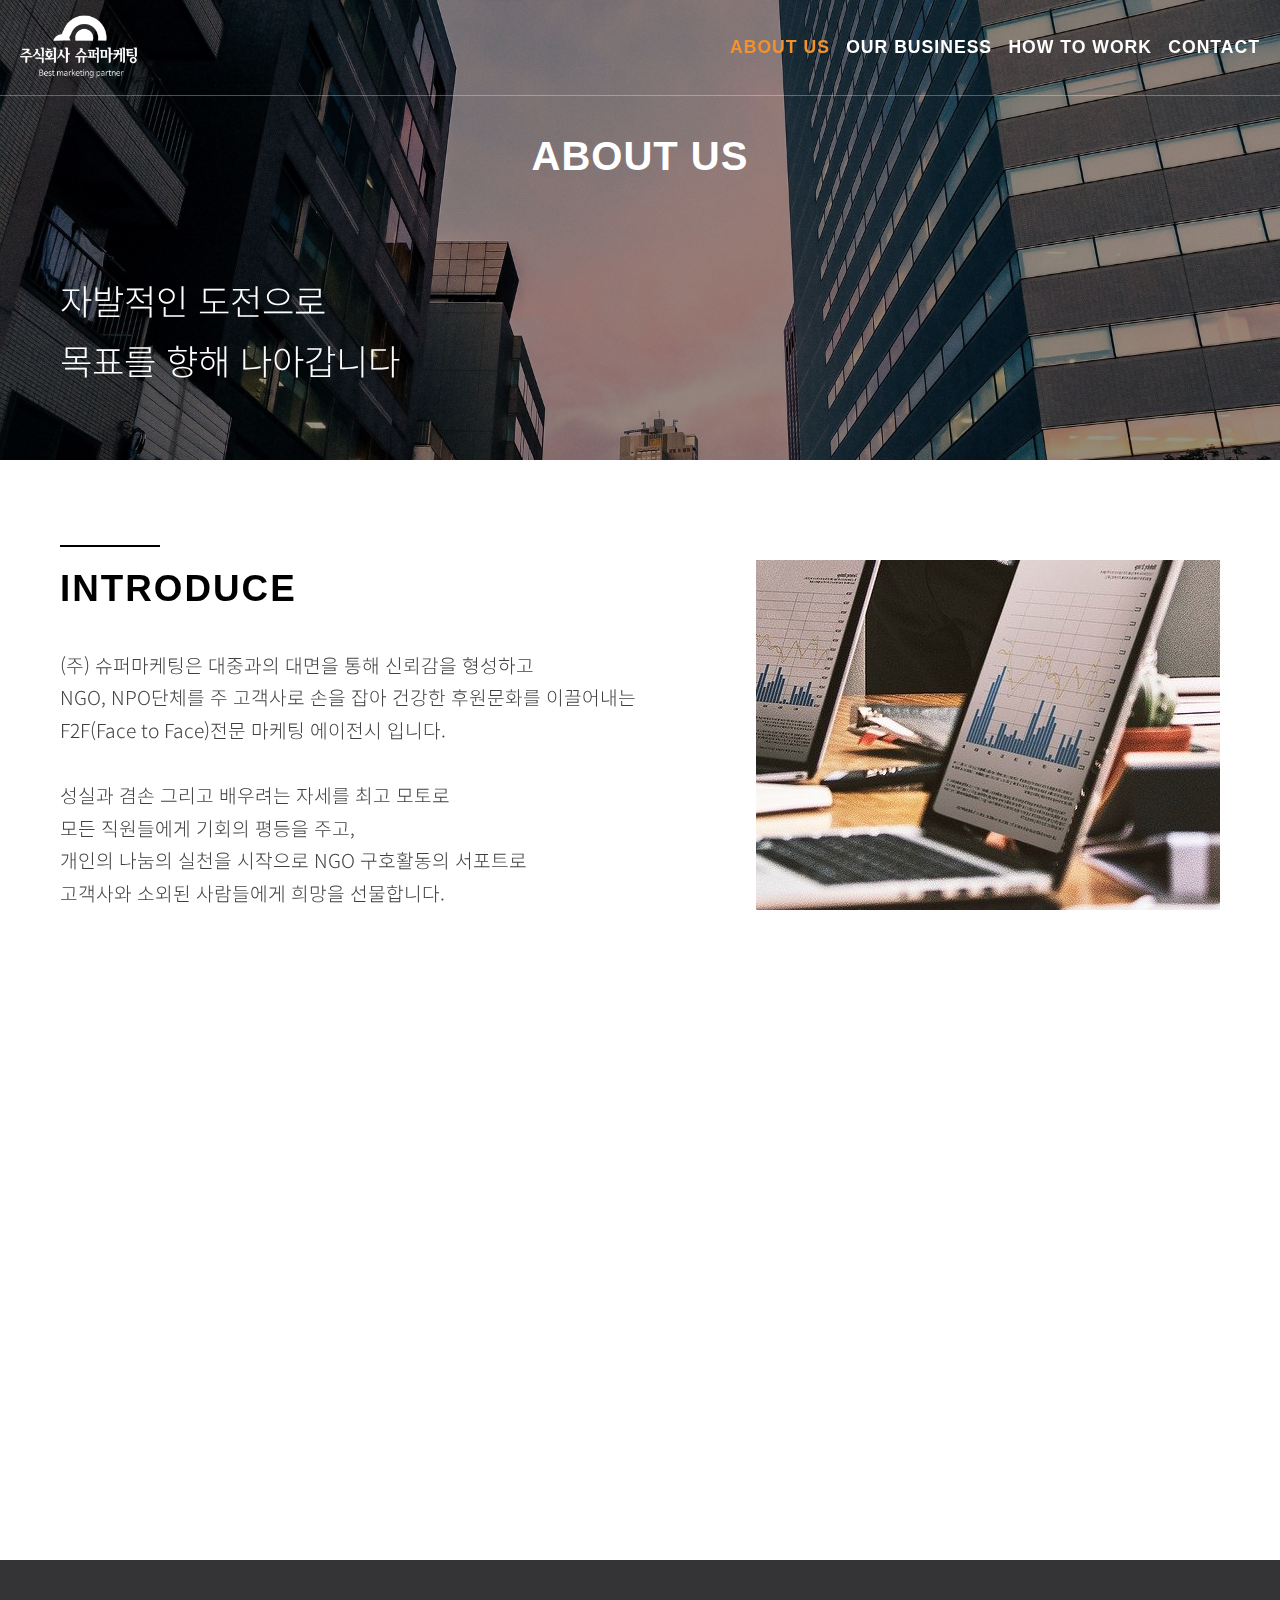
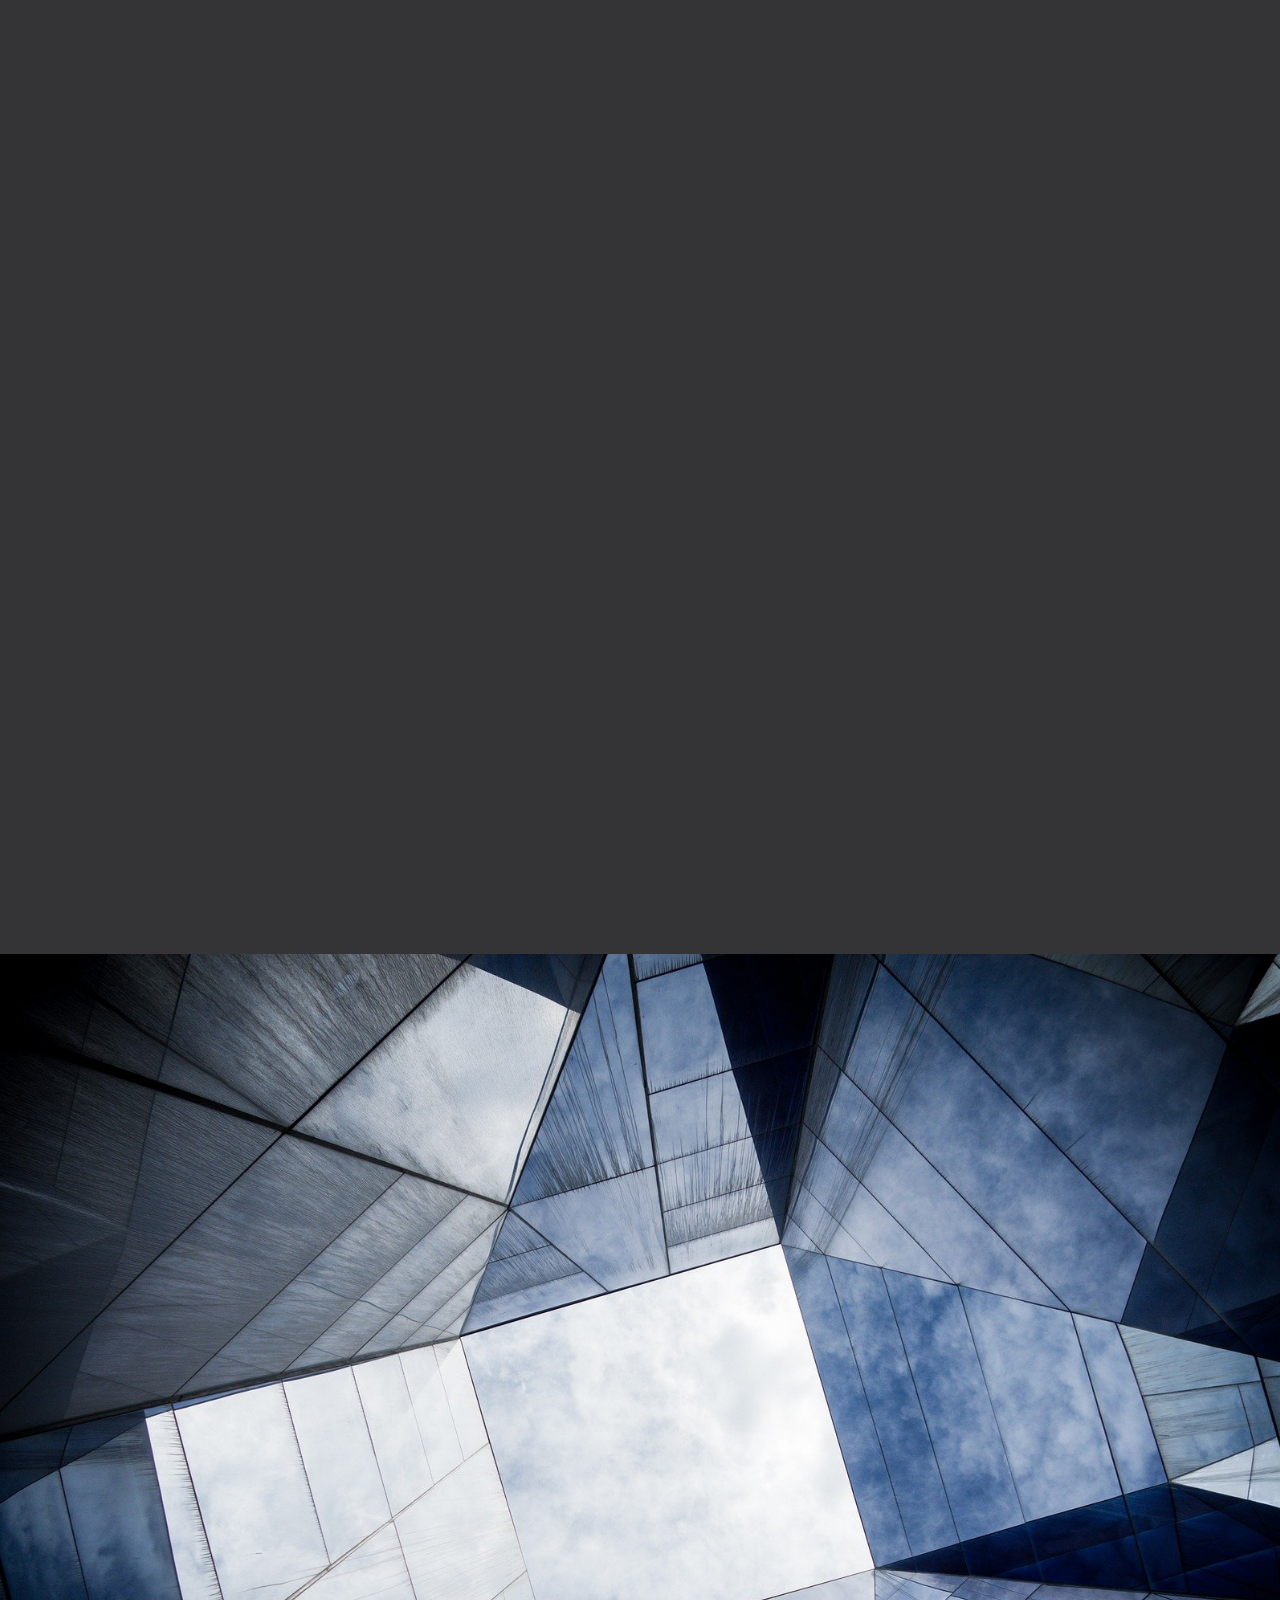
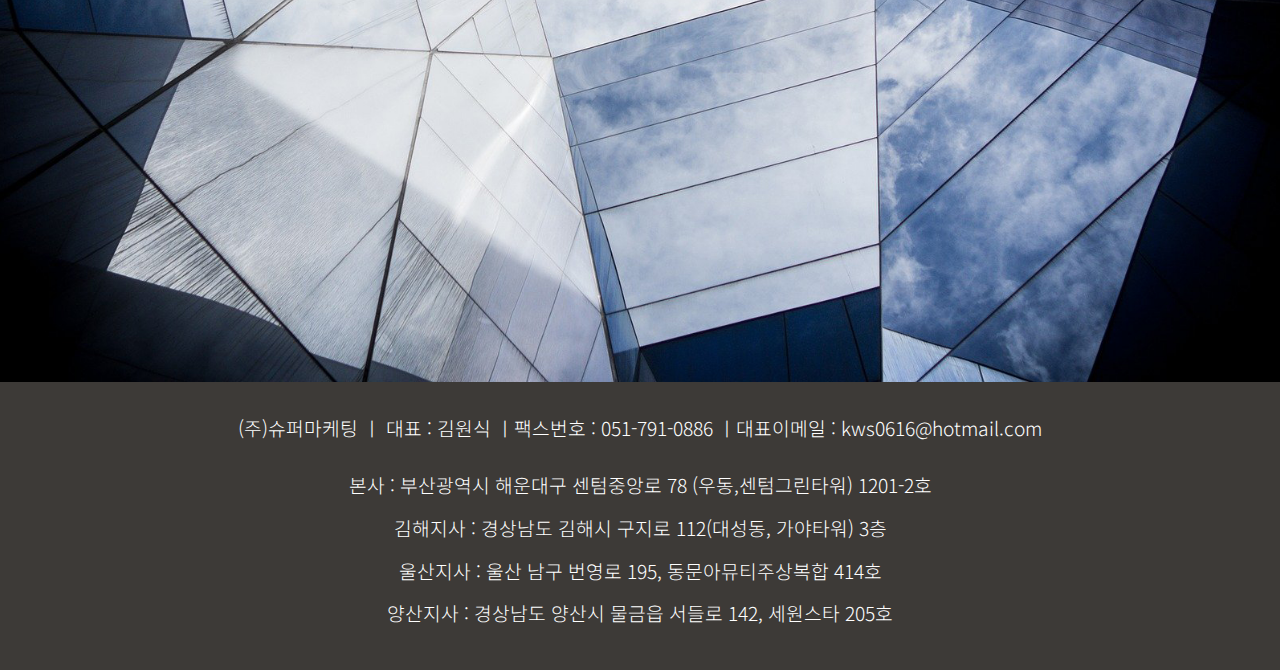
==== commit 8153f362: "1.1.5" ====
--- a/About_Us.html
+++ b/About_Us.html
@@ -42,7 +42,7 @@
         <div class="main_top heading_bg">
             <div class="cont">
                 <strong>ABOUT US</strong>
-                <p data-aos="fade" data-aos-offset="300" data-aos-easing="ease-in-out" data-aos-duration="1500">
+                <p data-aos="fade" data-aos-offset="0" data-aos-easing="ease-in-out" data-aos-duration="1500">
                     자발적인 도전으로<br>
                     목표를 향해 나아갑니다<br>
                  </p>
@@ -75,13 +75,13 @@
                 <div class="text_wrap">
                     <h2>CORPORATE IDENTITY</h2>
                     <P>
-                        (주) 슈퍼마케팅은 SUPER는 최고의 '믿을 수 있는', '믿음직한' 이라는 뜻으로<br>
+                        (주) 슈퍼마케팅은 SUPER는 최고의 '믿을 수 있는', '믿음직한' 이라는 뜻으로
                         믿고 의지할 수 있는 홍보 마케터를 양성합니다.<br>
                         <br>
-                         슈퍼마케팅 로고의 내부의 원은 지평선에서 떠오르는 '해'를 의미합니다.<br>
-                         외부의 원은 해 함께 날아오르는 새를, 태양을 향해 날아오르는 새처럼<br> 
-                         저희 고객사의 이미지, 브랜드를 책임지겠다는 뜻을 담았습니다.<br>
-                         저희 슈퍼마케팅은 이와 같이 고객사와 대중을 만족시키며 그리고 사회적으로는<br>
+                         슈퍼마케팅 로고의 내부의 원은 지평선에서 떠오르는 '해'를 의미합니다.
+                         외부의 원은 해 함께 날아오르는 새를, 태양을 향해 날아오르는 새처럼
+                         저희 고객사의 이미지, 브랜드를 책임지겠다는 뜻을 담았습니다.
+                         저희 슈퍼마케팅은 이와 같이 고객사와 대중을 만족시키며 그리고 사회적으로는
                          NGO, NPO 단체를 중심으로 인권친화적인 활동에 도모할 것을 약속드립니다. 
                     </P>
                 </div>
@@ -115,8 +115,6 @@
                         </p>
                         <p>보람상조</p>
                     </li>
-                </ul>
-                <ul>
                     <li class="client_co">
                         <p class="thumbnail">
                             <a href="https://www.naver.com/" target="blank">
@@ -149,10 +147,8 @@
                 <h2>CEO MESSEGE</h2>
                 <div class="text_wrap">
                     <p>
-                        <strong>최고의 역량을 기반으로 사람이 먼저임을 실현 하는 기업</strong><br>
-                        <br>
+                        <strong>최고의 역량을 기반으로 사람이 먼저임을 실현 하는 기업</strong>
                         안녕하십니까? 슈퍼 마케팅 대표이사 김원식 입니다.<br>
-                        <br>
                         저희 (주)슈퍼 마케팅은 설립이래 늘어가는 동종업계 속에서도 임직원의 협동과 단결을 바탕으로<br>
                         꾸준히 성장해 오고 있습니다.<br>
                         (주)슈퍼 마케팅은 부산을 시작으로 전국적으로 가치를 전달하는 기업으로 발전해 나가고 있습니다.<br>
@@ -164,8 +160,7 @@
                          "어제보다는 오늘, 오늘보다는 내일이 기대되는 기업" 이 될 수 있도록 최선을 다하겠습니다.<br>
                         <br>
                         감사합니다.<br>
-                        <br>
-                        ㈜슈퍼 마케팅 대표이사 김원식
+                        <span>㈜슈퍼 마케팅 대표이사 김원식</span>
                     </p>
                 </div>
             </div>
@@ -181,8 +176,9 @@
             <p>(주)슈퍼마케팅 ㅣ 대표 : 김원식 ㅣ팩스번호 : 051-791-0886 ㅣ대표이메일 : kws0616@hotmail.com</p>
             <address>
                 <p>본사 : 부산광역시 해운대구 센텀중앙로 78 (우동,센텀그린타워) 1201-2호</p>
-                <p>대전지사 : 대전 서구 대덕대로 241번길 35, 용빌딩 3층 313호</p>
+                <p>김해지사 : 경상남도 김해시 구지로 112(대성동, 가야타워) 3층</p>
                 <p>울산지사 : 울산 남구 번영로 195, 동문아뮤티주상복합 414호</p>
+                <p>양산지사 : 경상남도 양산시 물금읍 서들로 142, 세원스타 205호</p>
             </address>
         </div>
     </footer>
--- a/css/sub1.css
+++ b/css/sub1.css
@@ -35,7 +35,6 @@
 
 .sec01 .text_wrap, .sec02 .text_wrap {
   width: 60%;
-  padding-right: 30px;
 }
 
 .sec01 .text_wrap p, .sec02 .text_wrap p {
@@ -43,17 +42,24 @@
 }
 
 .sec01 .img_wrap, .sec02 .img_wrap {
-  position: relative;
   width: 40%;
+}
+
+.sec01 .text_wrap {
+  padding-right: 30px;
 }
 
 .sec01 .img_wrap {
   background: url(../img/jpg/about_us/business.jpg) no-repeat center;
 }
 
+.sec02 .text_wrap {
+  padding-left: 30px;
+}
+
 .sec02 .img_wrap img {
-  width: 300px;
-  height: 300px;
+  width: 350px;
+  height: 350px;
   -o-object-fit: contain;
      object-fit: contain;
 }
@@ -77,13 +83,19 @@
 }
 
 .sec03 ul {
+  -ms-flex-wrap: wrap;
+      flex-wrap: wrap;
   display: -webkit-box;
   display: -ms-flexbox;
   display: flex;
   -webkit-box-pack: justify;
       -ms-flex-pack: justify;
           justify-content: space-between;
-  padding: 30px 0;
+  padding-top: 30px;
+}
+
+.sec03 li {
+  margin-bottom: 50px;
 }
 
 .sec03 .thumbnail {
@@ -128,8 +140,82 @@
   background: white;
 }
 
+.sec04 .text_wrap strong {
+  display: block;
+  margin-bottom: 15px;
+  font-size: 1.4rem;
+}
+
 .sec04 .text_wrap p {
-  padding: 50px 0;
+  padding: 50px 15px;
   line-height: 2;
 }
+
+.sec04 .text_wrap span {
+  display: block;
+  margin-top: 20px;
+  font-weight: 600;
+}
+
+/* Media Query */
+@media screen and (max-width: 960px) {
+  .sec01 .cont {
+    -ms-flex-wrap: wrap-reverse;
+        flex-wrap: wrap-reverse;
+  }
+  .sec01 .img_wrap {
+    -ms-flex-preferred-size: 100%;
+        flex-basis: 100%;
+  }
+  .sec01 .text_wrap {
+    -ms-flex-preferred-size: 100%;
+        flex-basis: 100%;
+    padding-right: 0px;
+  }
+  .sec01 .text_wrap br {
+    display: none;
+  }
+  .sec02 .cont {
+    -ms-flex-wrap: wrap-reverse;
+        flex-wrap: wrap-reverse;
+  }
+  .sec02 .img_wrap {
+    -ms-flex-preferred-size: 100%;
+        flex-basis: 100%;
+  }
+  .sec02 .img_wrap img {
+    width: 100%;
+  }
+  .sec02 .text_wrap {
+    -ms-flex-preferred-size: 100%;
+        flex-basis: 100%;
+    padding-bottom: 100px;
+    padding-left: 0px;
+  }
+  .sec03 ul {
+    -ms-flex-wrap: wrap;
+        flex-wrap: wrap;
+  }
+  .sec03 li .thumbnail {
+    width: 220px;
+    height: 220px;
+  }
+  .sec04 .cont {
+    padding: 80px 20px;
+    text-align: center;
+  }
+}
+
+@media screen and (max-width: 560px) {
+  .sec03 li {
+    width: 100%;
+  }
+  .sec03 li .thumbnail {
+    width: 100%;
+    height: 250px;
+  }
+  .sec04 strong + br {
+    display: block !important;
+  }
+}
 /*# sourceMappingURL=sub1.css.map */--- a/css/common.css
+++ b/css/common.css
@@ -9,16 +9,24 @@
           box-sizing: border-box;
 }
 
-#wrap > *:not(.support_SPM) {
-  min-width: 1200px;
+main {
+  width: 100%;
 }
 
 main > * {
-  min-width: 1200px;
+  width: 100%;
+}
+
+main .cont {
+  max-width: 1200px;
+}
+
+section {
+  overflow-x: hidden;
 }
 
 .cont {
-  width: 1200px;
+  max-width: 1200px;
   padding-right: 20px;
   padding-left: 20px;
   margin: 0 auto;
@@ -90,6 +98,11 @@
   -webkit-box-pack: justify;
       -ms-flex-pack: justify;
           justify-content: space-between;
+  -webkit-box-align: center;
+      -ms-flex-align: center;
+          align-items: center;
+  width: 100%;
+  max-width: 1800px;
   padding-top: 15px;
   padding-bottom: 15px;
 }
@@ -98,9 +111,19 @@
   height: 65px;
 }
 
-nav li {
-  float: left;
-  margin-right: 20px;
+header .ham_btn img {
+  display: none;
+  height: 30px;
+}
+
+nav .gnb {
+  display: -webkit-box;
+  display: -ms-flexbox;
+  display: flex;
+  -webkit-box-pack: justify;
+      -ms-flex-pack: justify;
+          justify-content: space-between;
+  width: 530px;
 }
 
 nav li:first-child a {
@@ -111,8 +134,8 @@
   display: block;
   height: 65px;
   color: white;
+  font-weight: 600;
   font-size: 1.1rem;
-  font-weight: 600;
   line-height: 65px;
   letter-spacing: 1px;
 }
@@ -140,12 +163,14 @@
 
 /* footer */
 footer {
-  min-width: 1200px;
+  width: 100%;
   background: #3d3a37;
+  text-align: center;
 }
 
 footer .cont {
   position: relative;
+  max-width: 1200px;
   padding-top: 30px;
   padding-bottom: 30px;
 }
@@ -185,7 +210,7 @@
   padding-bottom: 70px;
 }
 
-.heading_bg .cont strong {
+.heading_bg strong {
   display: block;
   position: relative;
   z-index: 3;
@@ -193,17 +218,17 @@
   margin-bottom: 80px;
   color: white;
   font-size: 2.5rem;
+  letter-spacing: 1px;
   text-align: center;
   -webkit-transform: translateY(-25%);
           transform: translateY(-25%);
-  letter-spacing: 1px;
-}
-
-.heading_bg .cont strong:after {
+}
+
+.heading_bg strong:after {
   display: none;
 }
 
-.heading_bg .cont p {
+.heading_bg p {
   position: relative;
   z-index: 3;
   color: white;
@@ -217,4 +242,64 @@
   width: 100%;
   height: 400px;
 }
+
+/* Media Query */
+@media screen and (max-width: 480px) {
+  h2 {
+    font-size: 1.8rem;
+  }
+  section .cont {
+    -ms-flex-wrap: wrap;
+        flex-wrap: wrap;
+    padding-top: 70px !important;
+    padding-bottom: 80px !important;
+  }
+  section .cont p {
+    line-height: 1.5;
+  }
+  section .cont p br {
+    display: none;
+  }
+  section strong {
+    font-size: 1.3rem;
+  }
+  .cont {
+    padding-right: 15px;
+    padding-left: 15px;
+  }
+  p {
+    font-size: 1rem;
+  }
+  .main_top strong {
+    font-size: 8vw !important;
+  }
+  .main_top p {
+    font-size: 4.8vw !important;
+  }
+  .heading_bg {
+    padding-top: 60px;
+  }
+  .heading_bg strong {
+    margin-bottom: 50px;
+  }
+}
+
+@media screen and (max-width: 960px) {
+  .support_SPM {
+    display: none;
+  }
+  header .logo img {
+    height: 40px;
+  }
+  header .cont {
+    padding-top: 10px;
+    padding-bottom: 10px;
+  }
+  header nav {
+    display: none;
+  }
+  header .ham_btn img {
+    display: block;
+  }
+}
 /*# sourceMappingURL=common.css.map */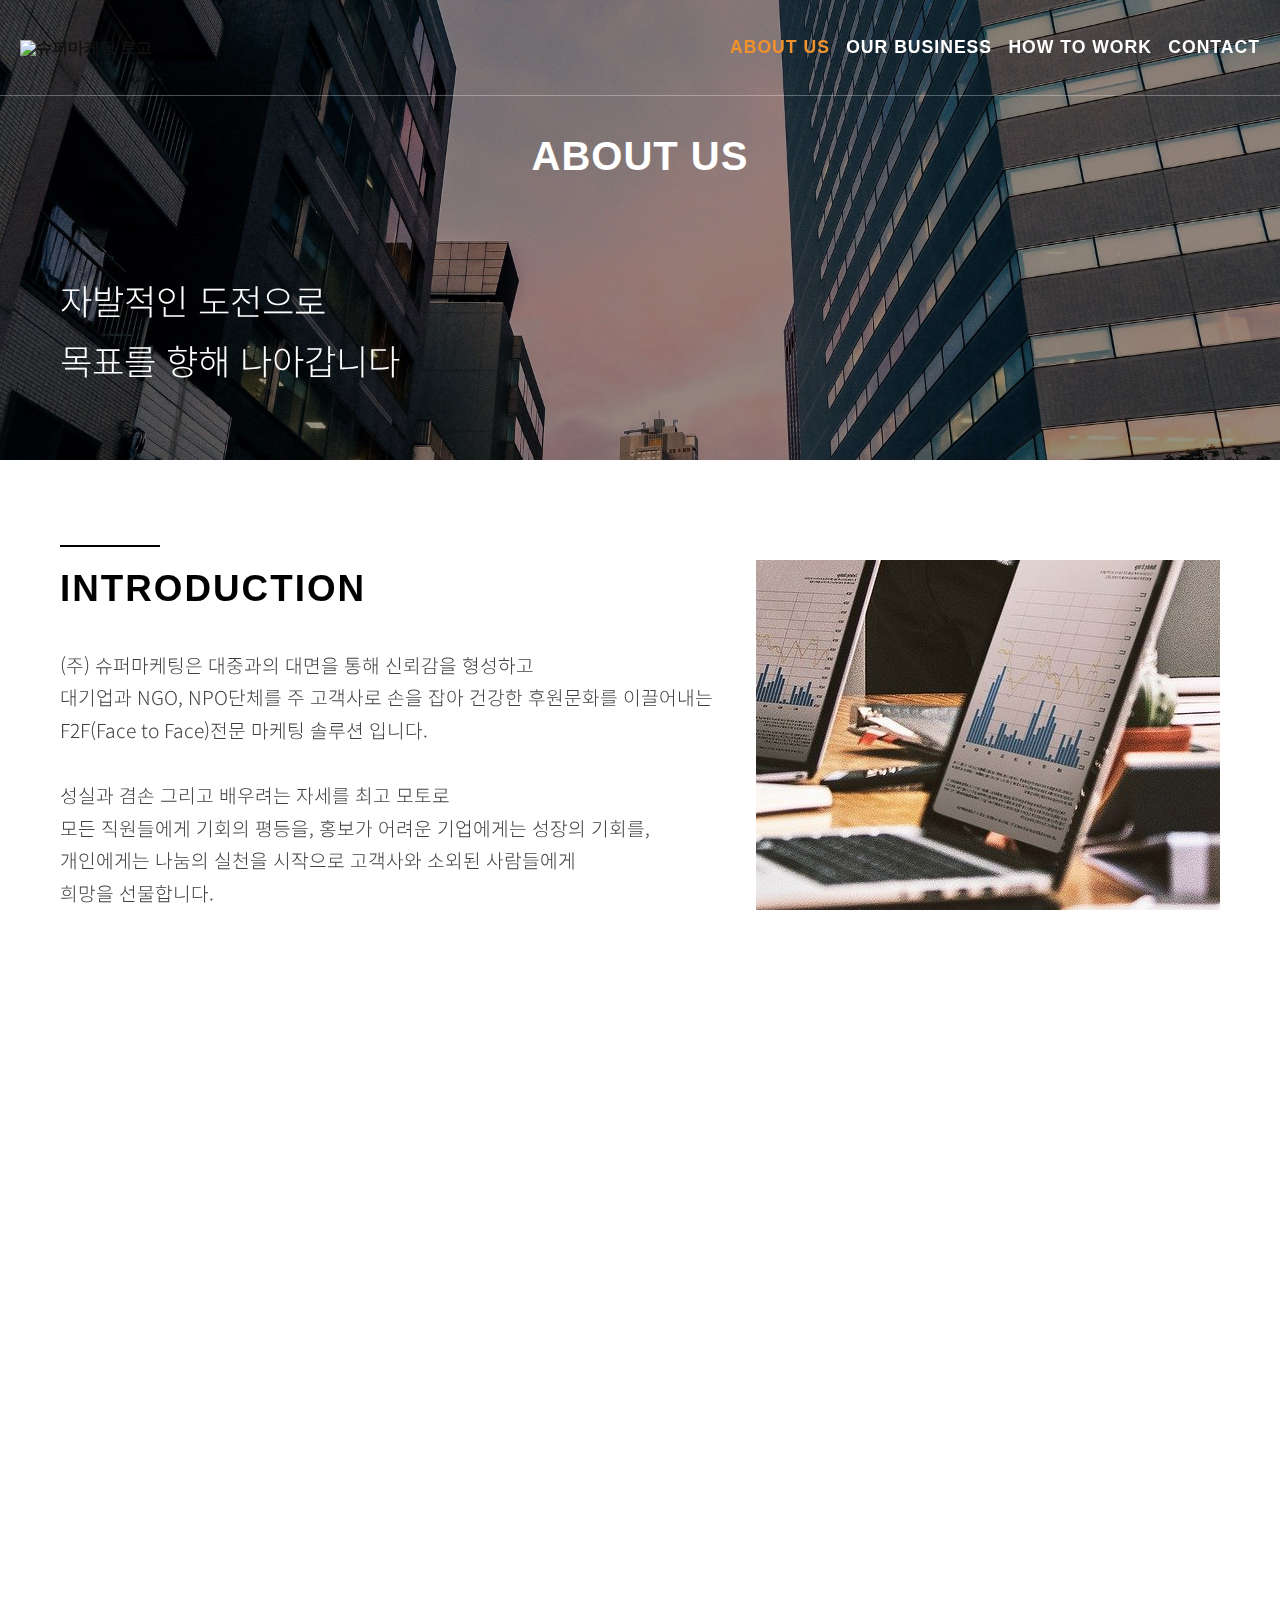
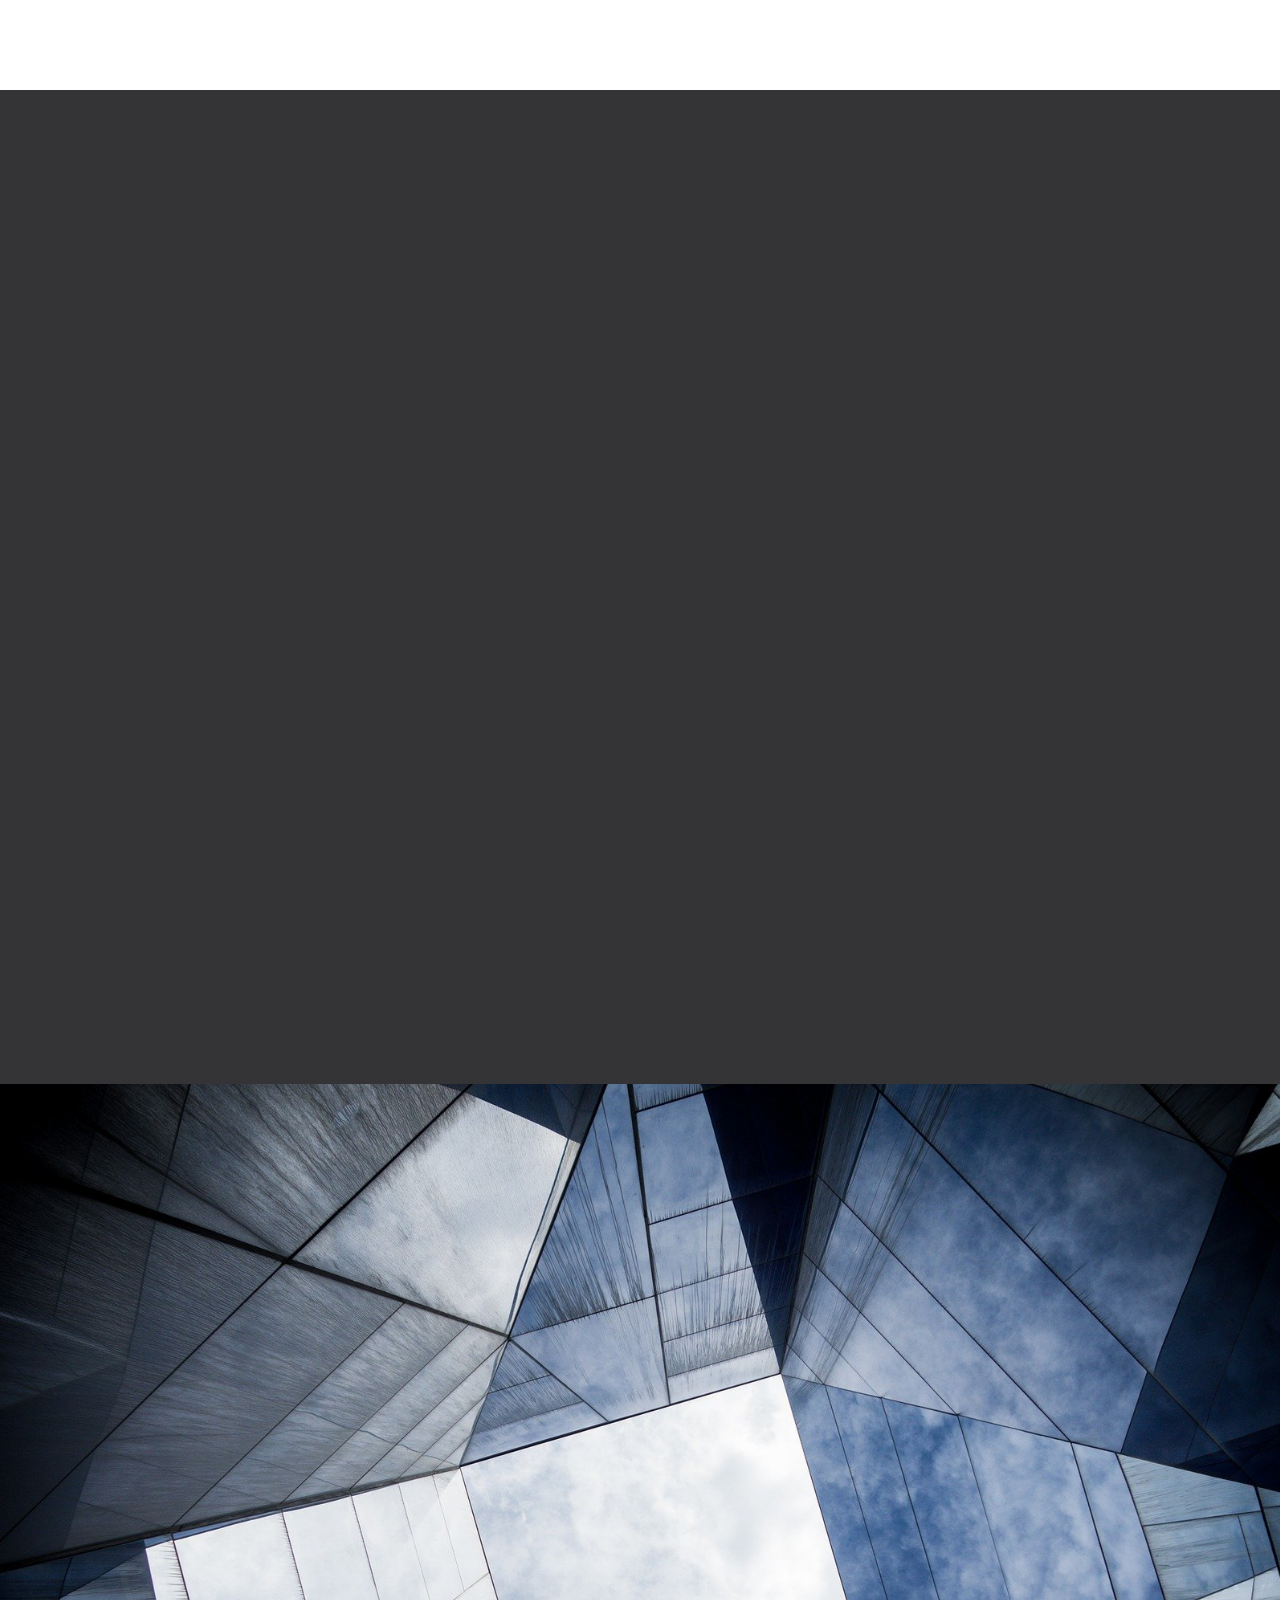
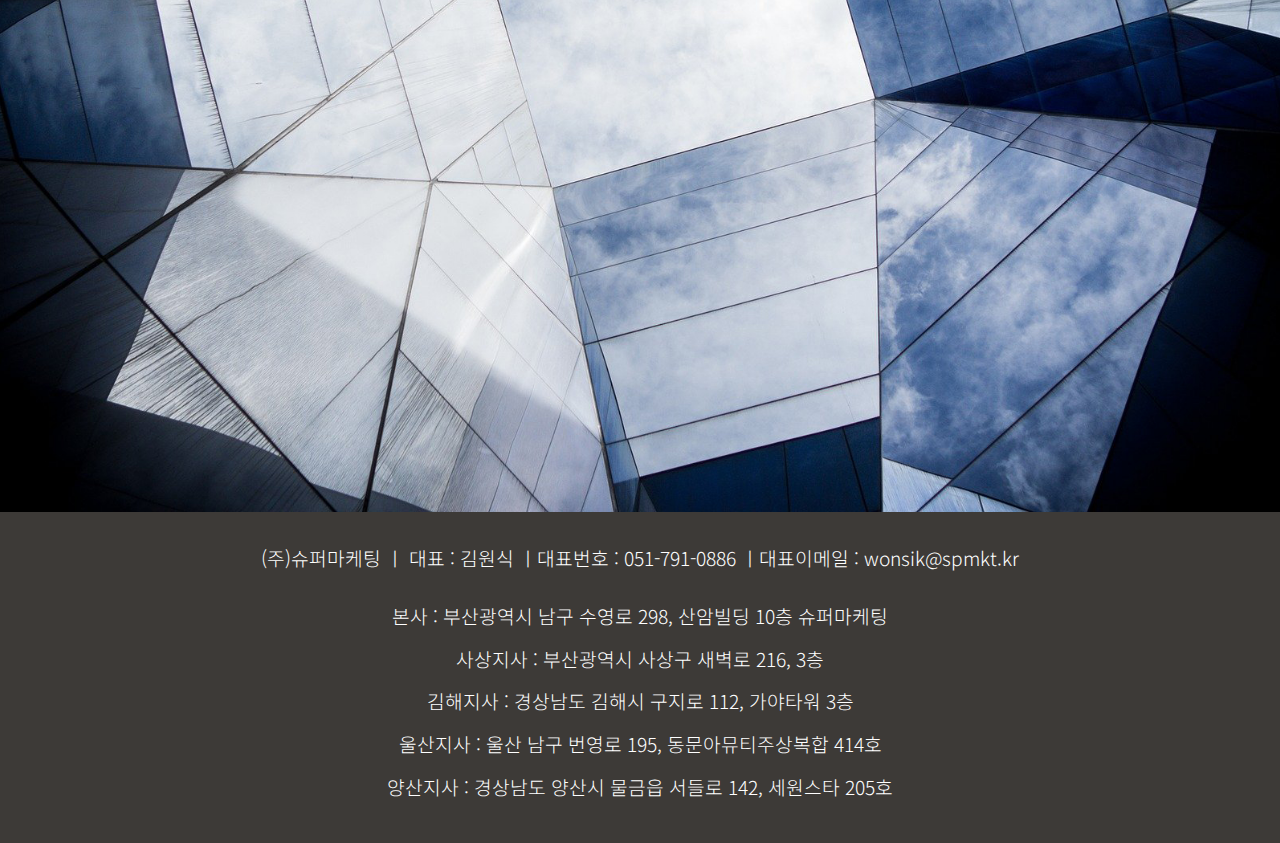
==== commit 6f6418da: "1.1.5" ====
--- a/About_Us.html
+++ b/About_Us.html
@@ -4,22 +4,29 @@
 <meta charset="UTF-8">
 <title>SUPER MARKETING</title>
 <meta http-equiv="X-UA-Compatible" content="IE=edge">
-<meta http-equiv="pragma" content="no-cache">
-<meta name="viewport" content="width=deivice-width, initial-scale=1.0">
-<meta name="keywords" content="슈퍼마케팅, f2f, 굿피플, 마케팅, 홍보, 펀드레이저, ngo, npo, b2b">
+<meta name="viewport" content="width=device-width, initial-scale=1.0">
+<meta name="keywords" content="슈퍼마케팅, SPM, f2f, 굿피플, 마케팅, 홍보, 펀드레이저, ngo, npo, b2b">
 <meta name="description" content="슈퍼마케팅은 자발적인 도전을 목표를 향해 나아갑니다.">
 <meta name="author" content="pubdev_LJB">
 <meta name="publisher" content="pubdev_LJB">
 <meta name="copyright" content="(주)슈퍼마케팅">
 <meta name="robots" content="ALL">
 <meta name="theme-color" content="#f2922c">
-<meta name="og.url" content="www.supermarketing.com">
+<meta name="og.url" content="https://spmkt.kr/About_Us">
+<meta property="og:title" content="슈퍼마케팅" >
+<meta property="og:url" content="https://spmkt.kr/About_Us">
+<meta property="og:image" content="https://spmkt.kr/img/png/thumbnail.png">
+<meta property="og:description" content="슈퍼마케팅은 대기업에서 부터 NGO, NPO단체의 위탁을 받아 F2F마케팅을 하는 솔루션입니다">
+<meta property="og:type" content="website">
+<meta property="og:locale" content="ko_KR" >
+<link rel="shortcut icon" type="image/x-icon" href="img/png/favicon.ico">
 <link rel="stylesheet" href="css/sub1.css">
 <link rel="stylesheet" href="css/reset.css">
 <link rel="stylesheet" href="css/common.css">
+<link rel="stylesheet" href="//cdn.jsdelivr.net/npm/xeicon@2.3.3/xeicon.min.css">
 <link rel="stylesheet" href="https://unpkg.com/aos@2.3.1/dist/aos.css"> 
 <script src="https://ajax.googleapis.com/ajax/libs/jquery/3.1.1/jquery.min.js"></script>  
-<script src="js/script.js"></script>
+<script src="js/script.js" defer></script>
 <script src="https://unpkg.com/aos@2.3.1/dist/aos.js"></script> 
 <script src="https://code.jquery.com/jquery-1.11.3.min.js"></script> 
 </head>
@@ -27,7 +34,8 @@
 <div id="wrap">
     <header>
         <div class="cont">
-            <h1 class="logo"><a href="index.html"><img src="img/png/logo.png" alt="슈퍼마케팅 로고"></a></h1>
+            <h1 class="logo"><a href="index.html"><img src="img/png/new_logo.png" alt="슈퍼마케팅 로고"></a></h1>
+            <a class="ham_btn" href="#"><i class="xi-bars"></i></a>
             <nav>
                 <ul class="gnb">
                     <li><a href="About_Us.html">ABOUT US</a></li>
@@ -52,16 +60,16 @@
         <section class="sec01">
             <div class="cont" data-aos="fade" data-aos-offset="300" data-aos-easing="ease-in-out" data-aos-duration="1500">
                 <div class="text_wrap">
-                    <h2>INTRODUCE</h2>
+                    <h2>INTRODUCTION</h2>
                     <P>
                         (주) 슈퍼마케팅은 대중과의 대면을 통해 신뢰감을 형성하고<br>
-                         NGO, NPO단체를 주 고객사로 손을 잡아 건강한 후원문화를 이끌어내는<br>
-                        F2F(Face to Face)전문 마케팅 에이전시 입니다.<br>
+                        대기업과 NGO, NPO단체를 주 고객사로 손을 잡아 건강한 후원문화를 이끌어내는<br>
+                        F2F(Face to Face)전문 마케팅 솔루션 입니다.<br>
                         <br>
                         <span>성실</span>과 <span>겸손</span> 그리고 <span>배우려는 자세</span>를 최고 모토로<br>
-                        모든 직원들에게 기회의 평등을 주고,<br>
-                        개인의 나눔의 실천을 시작으로 NGO 구호활동의 서포트로<br>
-                        고객사와 소외된 사람들에게 희망을 선물합니다.
+                        모든 직원들에게 기회의 평등을, 홍보가 어려운 기업에게는 성장의 기회를,<br>
+                        개인에게는 나눔의 실천을 시작으로 고객사와 소외된 사람들에게<br>
+                        희망을 선물합니다.
                     </P>
                 </div>
                 <div class="img_wrap"></div>
@@ -70,7 +78,7 @@
         <section class="sec02">
             <div class="cont" data-aos="fade" data-aos-offset="300" data-aos-easing="ease-in-out" data-aos-duration="1200">
                 <div class="img_wrap">
-                    <img src="img/png/logo2.png" alt="슈퍼마케팅 로고">
+                    <img src="img/png/new_logo2.png" alt="슈퍼마케팅 로고">
                 </div>
                 <div class="text_wrap">
                     <h2>CORPORATE IDENTITY</h2>
@@ -78,10 +86,13 @@
                         (주) 슈퍼마케팅은 SUPER는 최고의 '믿을 수 있는', '믿음직한' 이라는 뜻으로
                         믿고 의지할 수 있는 홍보 마케터를 양성합니다.<br>
                         <br>
-                         슈퍼마케팅 로고의 내부의 원은 지평선에서 떠오르는 '해'를 의미합니다.
-                         외부의 원은 해 함께 날아오르는 새를, 태양을 향해 날아오르는 새처럼
-                         저희 고객사의 이미지, 브랜드를 책임지겠다는 뜻을 담았습니다.
-                         저희 슈퍼마케팅은 이와 같이 고객사와 대중을 만족시키며 그리고 사회적으로는
+                         슈퍼마케팅의 로고는 고객, 슈퍼마케팅, 고객사로 이루어져 있으며,
+                         <span>슈퍼마케팅을 의미하는 색은 고객과 고객사를 의미하는 색을 혼합한 색</span>입니다.<br>
+                         이와 같이 <span>서로간의 소통이 잘 이루어 질 수 있도록 연결해주는 솔루션으로서,</span>
+                         고객-고객사간의 자연스러운 흐름을 만들어 주는 동시에
+                         고객사의 이미지와 브랜드를 책임지겠다는 뜻을 담았습니다.<br>
+                         <br>
+                         저희 (주)슈퍼마케팅은 이와 같이 고객사와 대중을 만족시키는 마케팅 솔루션이며 그리고 사회적으로는
                          NGO, NPO 단체를 중심으로 인권친화적인 활동에 도모할 것을 약속드립니다. 
                     </P>
                 </div>
@@ -173,10 +184,11 @@
     </main>
     <footer>
         <div class="cont">
-            <p>(주)슈퍼마케팅 ㅣ 대표 : 김원식 ㅣ팩스번호 : 051-791-0886 ㅣ대표이메일 : kws0616@hotmail.com</p>
+            <p>(주)슈퍼마케팅 ㅣ 대표 : 김원식 ㅣ대표번호 : 051-791-0886 ㅣ대표이메일 : wonsik@spmkt.kr</p>
             <address>
-                <p>본사 : 부산광역시 해운대구 센텀중앙로 78 (우동,센텀그린타워) 1201-2호</p>
-                <p>김해지사 : 경상남도 김해시 구지로 112(대성동, 가야타워) 3층</p>
+                <p>본사 : 부산광역시 남구 수영로 298, 산암빌딩 10층 슈퍼마케팅</p>
+                <p>사상지사 : 부산광역시 사상구 새벽로 216, 3층</p>
+                <p>김해지사 : 경상남도 김해시 구지로 112, 가야타워 3층</p>
                 <p>울산지사 : 울산 남구 번영로 195, 동문아뮤티주상복합 414호</p>
                 <p>양산지사 : 경상남도 양산시 물금읍 서들로 142, 세원스타 205호</p>
             </address>
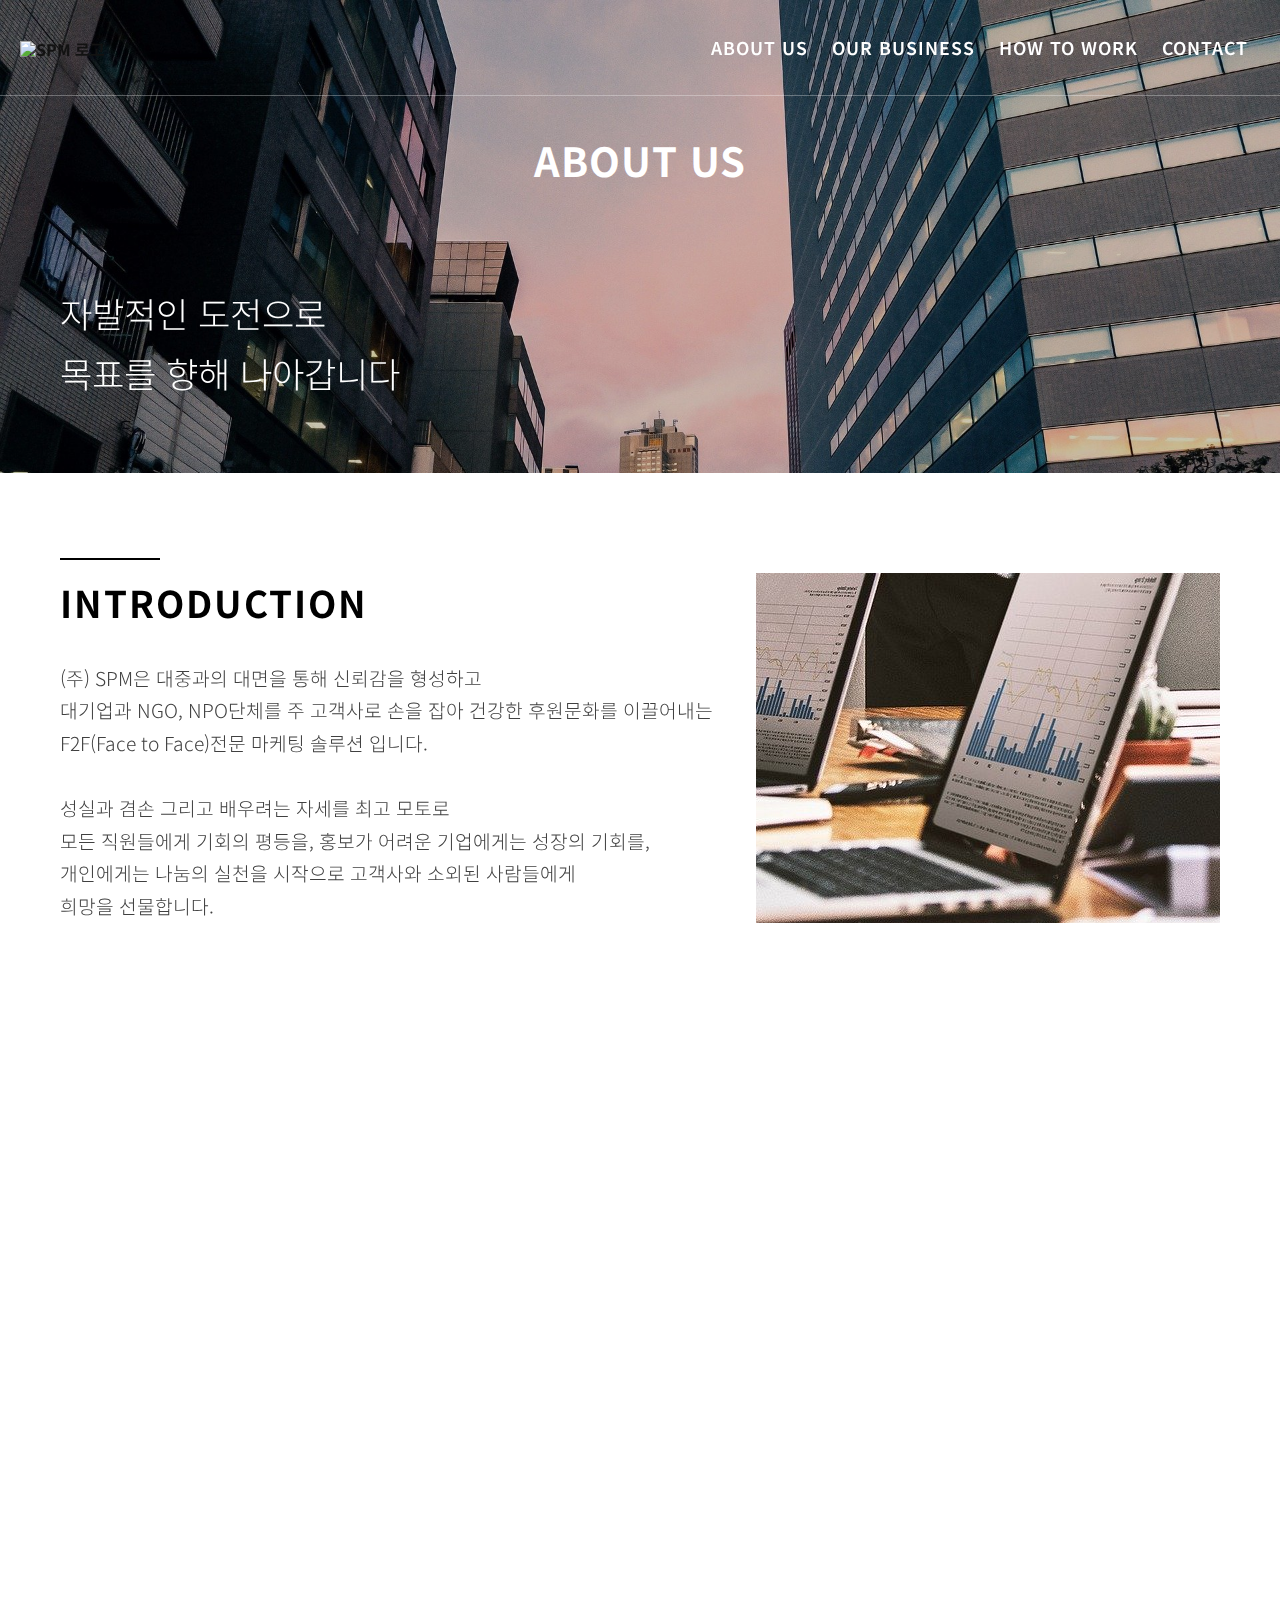
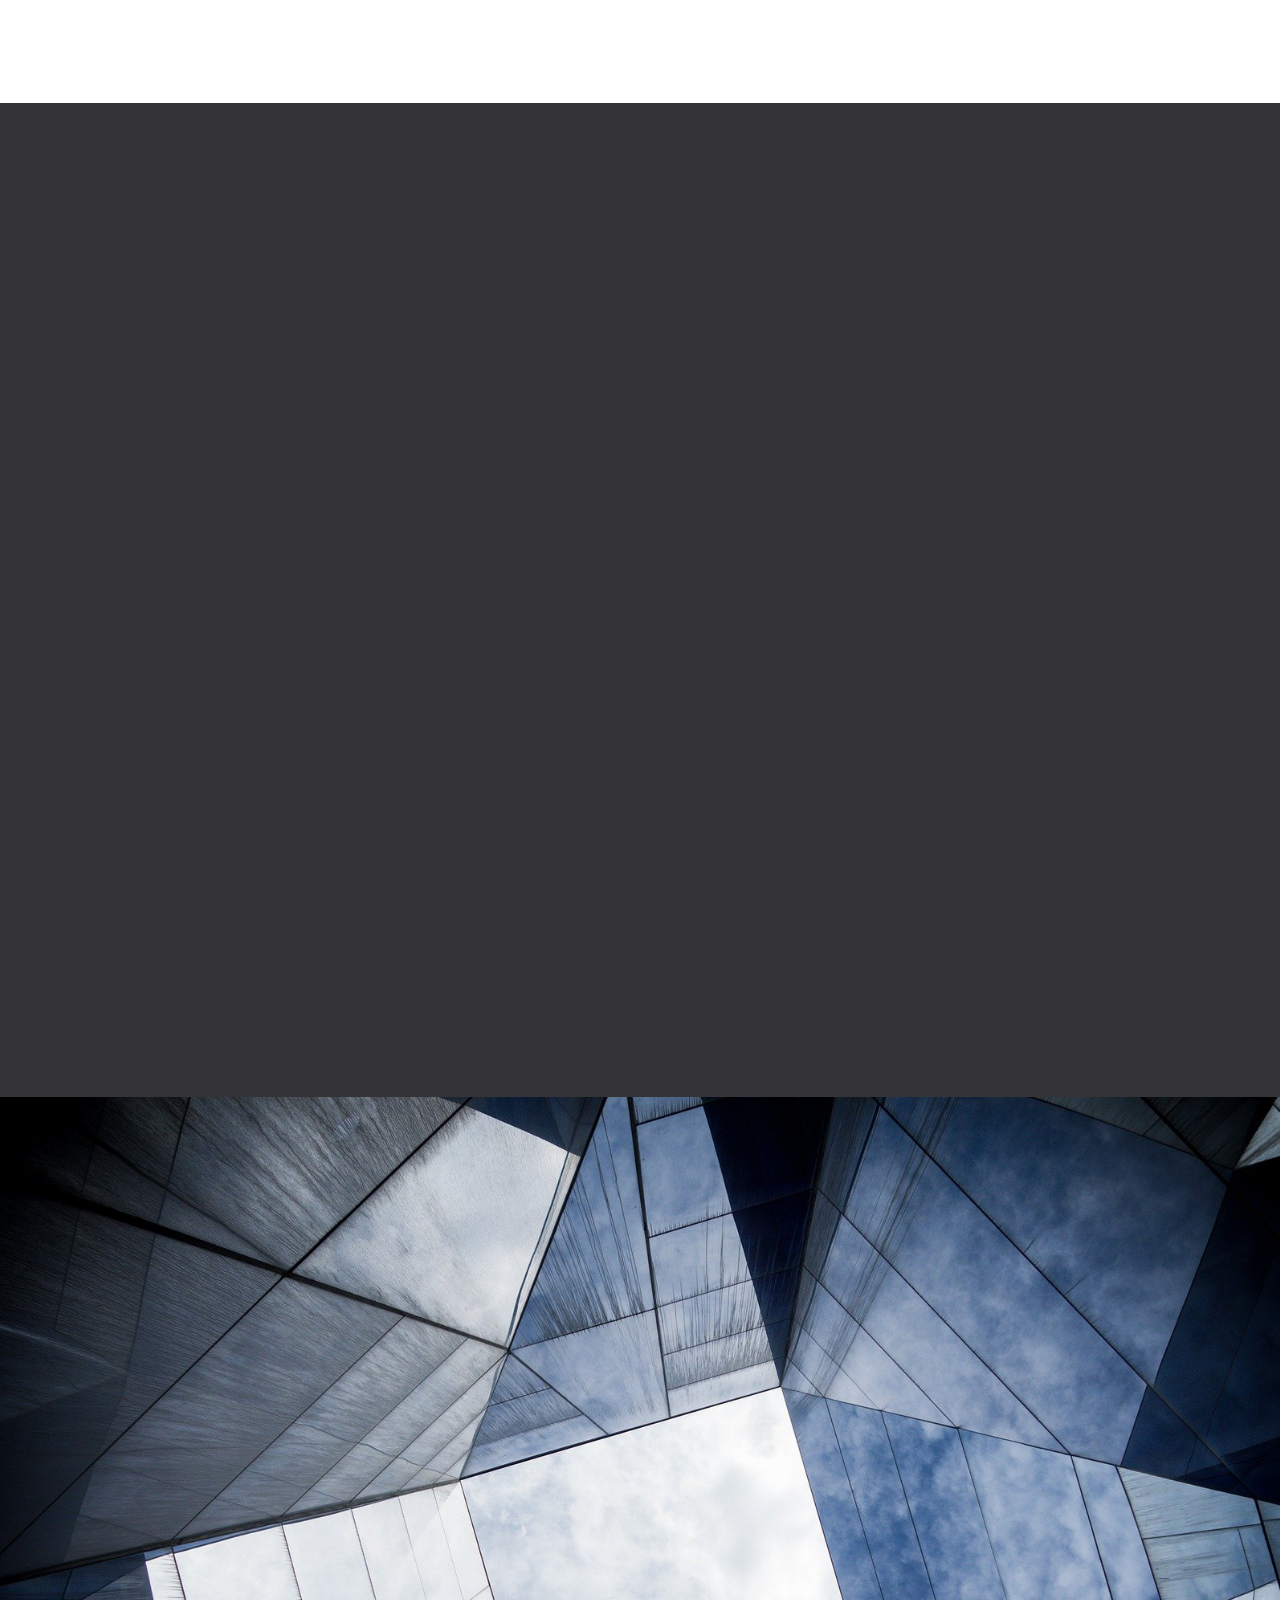
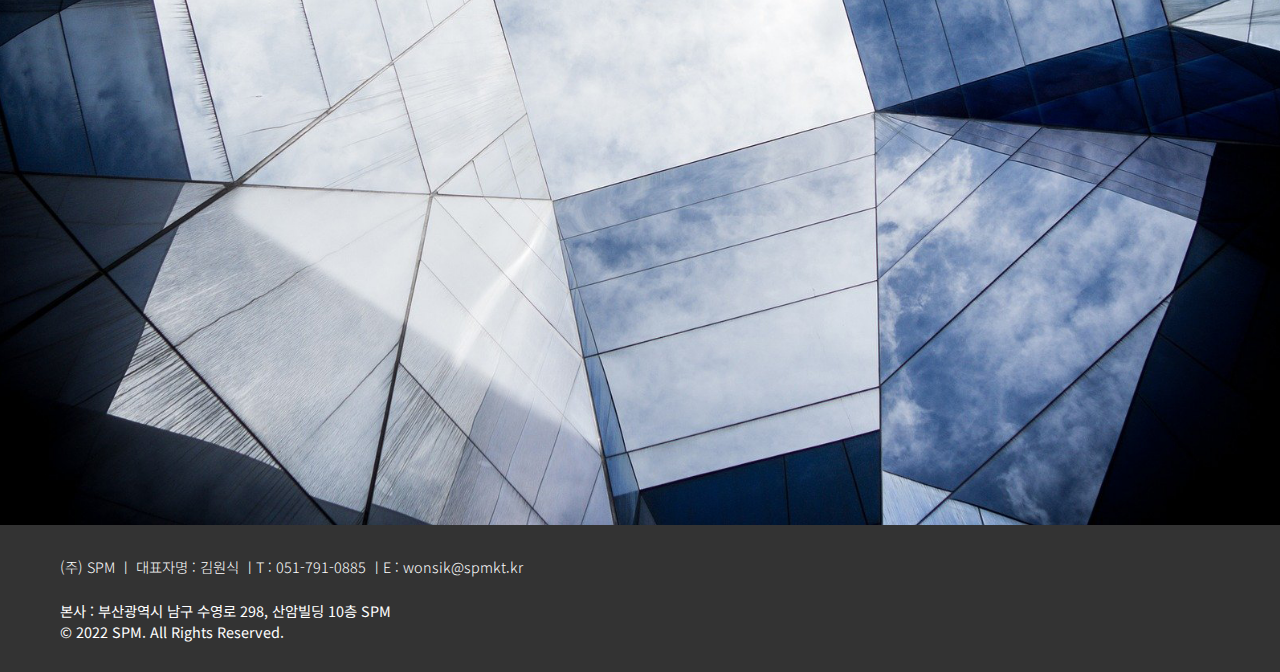
==== commit 8edcaa92: "1.1.6" ====
--- a/About_Us.html
+++ b/About_Us.html
@@ -2,21 +2,21 @@
 <html lang="ko">
 <head>
 <meta charset="UTF-8">
-<title>SUPER MARKETING</title>
+<title>(주)SPM</title>
 <meta http-equiv="X-UA-Compatible" content="IE=edge">
 <meta name="viewport" content="width=device-width, initial-scale=1.0">
-<meta name="keywords" content="슈퍼마케팅, SPM, f2f, 굿피플, 마케팅, 홍보, 펀드레이저, ngo, npo, b2b">
-<meta name="description" content="슈퍼마케팅은 자발적인 도전을 목표를 향해 나아갑니다.">
+<meta name="keywords" content="SPM, 주식회사 SPM, f2f, 굿피플, 마케팅, 홍보, 펀드레이저, ngo, npo, b2b">
+<meta name="description" content="SPM은 자발적인 도전을 목표를 향해 나아갑니다.">
 <meta name="author" content="pubdev_LJB">
 <meta name="publisher" content="pubdev_LJB">
-<meta name="copyright" content="(주)슈퍼마케팅">
+<meta name="copyright" content="(주)SPM">
 <meta name="robots" content="ALL">
 <meta name="theme-color" content="#f2922c">
 <meta name="og.url" content="https://spmkt.kr/About_Us">
-<meta property="og:title" content="슈퍼마케팅" >
+<meta property="og:title" content="SPM" >
 <meta property="og:url" content="https://spmkt.kr/About_Us">
 <meta property="og:image" content="https://spmkt.kr/img/png/thumbnail.png">
-<meta property="og:description" content="슈퍼마케팅은 대기업에서 부터 NGO, NPO단체의 위탁을 받아 F2F마케팅을 하는 솔루션입니다">
+<meta property="og:description" content="SPM은 대기업에서 부터 NGO, NPO단체의 위탁을 받아 F2F마케팅을 하는 솔루션입니다">
 <meta property="og:type" content="website">
 <meta property="og:locale" content="ko_KR" >
 <link rel="shortcut icon" type="image/x-icon" href="img/png/favicon.ico">
@@ -34,7 +34,7 @@
 <div id="wrap">
     <header>
         <div class="cont">
-            <h1 class="logo"><a href="index.html"><img src="img/png/new_logo.png" alt="슈퍼마케팅 로고"></a></h1>
+            <h1 class="logo"><a href="index.html"><img src="img/png/new_logo.png" alt="SPM 로고"></a></h1>
             <a class="ham_btn" href="#"><i class="xi-bars"></i></a>
             <nav>
                 <ul class="gnb">
@@ -62,7 +62,7 @@
                 <div class="text_wrap">
                     <h2>INTRODUCTION</h2>
                     <P>
-                        (주) 슈퍼마케팅은 대중과의 대면을 통해 신뢰감을 형성하고<br>
+                        (주) SPM은 대중과의 대면을 통해 신뢰감을 형성하고<br>
                         대기업과 NGO, NPO단체를 주 고객사로 손을 잡아 건강한 후원문화를 이끌어내는<br>
                         F2F(Face to Face)전문 마케팅 솔루션 입니다.<br>
                         <br>
@@ -78,21 +78,21 @@
         <section class="sec02">
             <div class="cont" data-aos="fade" data-aos-offset="300" data-aos-easing="ease-in-out" data-aos-duration="1200">
                 <div class="img_wrap">
-                    <img src="img/png/new_logo2.png" alt="슈퍼마케팅 로고">
+                    <img src="img/png/new_logo2.png" alt="SPM 로고">
                 </div>
                 <div class="text_wrap">
                     <h2>CORPORATE IDENTITY</h2>
                     <P>
-                        (주) 슈퍼마케팅은 SUPER는 최고의 '믿을 수 있는', '믿음직한' 이라는 뜻으로
+                        (주) SPM은 '최고의', '믿을 수 있는', '믿음직한' 이라는 뜻으로
                         믿고 의지할 수 있는 홍보 마케터를 양성합니다.<br>
                         <br>
-                         슈퍼마케팅의 로고는 고객, 슈퍼마케팅, 고객사로 이루어져 있으며,
-                         <span>슈퍼마케팅을 의미하는 색은 고객과 고객사를 의미하는 색을 혼합한 색</span>입니다.<br>
+                         SPM의 로고는 고객, SPM, 고객사로 이루어져 있으며,
+                         <span>SPM을 의미하는 색은 고객과 고객사를 의미하는 색을 혼합한 색</span>입니다.<br>
                          이와 같이 <span>서로간의 소통이 잘 이루어 질 수 있도록 연결해주는 솔루션으로서,</span>
                          고객-고객사간의 자연스러운 흐름을 만들어 주는 동시에
                          고객사의 이미지와 브랜드를 책임지겠다는 뜻을 담았습니다.<br>
                          <br>
-                         저희 (주)슈퍼마케팅은 이와 같이 고객사와 대중을 만족시키는 마케팅 솔루션이며 그리고 사회적으로는
+                         저희 (주) SPM은 이와 같이 고객사와 대중을 만족시키는 마케팅 솔루션이며 그리고 사회적으로는
                          NGO, NPO 단체를 중심으로 인권친화적인 활동에 도모할 것을 약속드립니다. 
                     </P>
                 </div>
@@ -159,39 +159,35 @@
                 <div class="text_wrap">
                     <p>
                         <strong>최고의 역량을 기반으로 사람이 먼저임을 실현 하는 기업</strong>
-                        안녕하십니까? 슈퍼 마케팅 대표이사 김원식 입니다.<br>
-                        저희 (주)슈퍼 마케팅은 설립이래 늘어가는 동종업계 속에서도 임직원의 협동과 단결을 바탕으로<br>
+                        안녕하십니까? SPM 대표이사 김원식 입니다.<br>
+                        저희 (주) SPM은 설립이래 늘어가는 동종업계 속에서도 임직원의 협동과 단결을 바탕으로<br>
                         꾸준히 성장해 오고 있습니다.<br>
-                        (주)슈퍼 마케팅은 부산을 시작으로 전국적으로 가치를 전달하는 기업으로 발전해 나가고 있습니다.<br>
+                        (주) SPM은 부산을 시작으로 전국적으로 가치를 전달하는 기업으로 발전해 나가고 있습니다.<br>
                         <br>
                         또한 꾸준한 교육과 미팅을 통해 NGO/NPO를 대행하여 단순히 후원자를 유치하는게 아닌<br>
                         감동을 선물하여 업계 최고의 기업으로 거듭나고 있습니다.<br>
                         <br>
-                        앞으로도 ㈜슈퍼 마케팅의 전 임직원은 현 상황에 만족하지 않고,<br>
+                        앞으로도 ㈜ SPM의 전 임직원은 현 상황에 만족하지 않고,<br>
                          "어제보다는 오늘, 오늘보다는 내일이 기대되는 기업" 이 될 수 있도록 최선을 다하겠습니다.<br>
                         <br>
                         감사합니다.<br>
-                        <span>㈜슈퍼 마케팅 대표이사 김원식</span>
+                        <span>㈜ SPM 대표이사 김원식</span>
                     </p>
                 </div>
             </div>
         </section>
-        <div class="sns">
-            <div class="cont">
-                
-            </div>
-        </div>
     </main>
     <footer>
         <div class="cont">
-            <p>(주)슈퍼마케팅 ㅣ 대표 : 김원식 ㅣ대표번호 : 051-791-0886 ㅣ대표이메일 : wonsik@spmkt.kr</p>
+            <p>(주) SPM ㅣ 대표자명 : 김원식 ㅣT : 051-791-0885 ㅣE : wonsik@spmkt.kr</p>
             <address>
-                <p>본사 : 부산광역시 남구 수영로 298, 산암빌딩 10층 슈퍼마케팅</p>
-                <p>사상지사 : 부산광역시 사상구 새벽로 216, 3층</p>
-                <p>김해지사 : 경상남도 김해시 구지로 112, 가야타워 3층</p>
-                <p>울산지사 : 울산 남구 번영로 195, 동문아뮤티주상복합 414호</p>
-                <p>양산지사 : 경상남도 양산시 물금읍 서들로 142, 세원스타 205호</p>
+                본사 : 부산광역시 남구 수영로 298, 산암빌딩 10층 SPM<br>
+                © 2022 SPM. All Rights Reserved.
             </address>
+            <ul class="sns">
+                <li><a class="instagram" href="https://www.instagram.com/spmkt_co/"><i class="xi-instagram"></i></a></li>
+                <li><a class="naver" href="https://blog.naver.com/supermktbs"><i class="xi-naver-square"></i></a></li>
+            </ul>
         </div>
     </footer>
 </div>
--- a/css/common.css
+++ b/css/common.css
@@ -1,6 +1,6 @@
 @charset "UTF-8";
-/* #f2922c */
 /* font */
+@import url("https://fonts.googleapis.com/css2?family=Montserrat:wght@200&family=Noto+Sans+KR:wght@300;500;700;900&display=swap");
 @import url("https://fonts.googleapis.com/css2?family=Montserrat:wght@200&family=Noto+Sans+KR:wght@300;500;700;900&family=Roboto+Condensed:wght@300;400;700&display=swap");
 @import url("https://fonts.googleapis.com/css2?family=Montserrat:wght@200&family=Noto+Sans+KR:wght@300;500;700;900&display=swap");
 /*layout base */
@@ -22,7 +22,7 @@
 }
 
 section {
-  overflow-x: hidden;
+  overflow: hidden;
 }
 
 .cont {
@@ -39,7 +39,7 @@
 }
 
 .screen {
-  background: rgba(0, 0, 0, 0.4);
+  background: rgba(0, 0, 0, 0.2);
   position: absolute;
   top: 0;
   right: 0;
@@ -72,9 +72,7 @@
   line-height: 1.7;
 }
 
-p strong {
-  color: #404040;
-  font-weight: 400;
+strong {
   font-size: 1.4rem;
 }
 
@@ -111,9 +109,12 @@
   height: 65px;
 }
 
-header .ham_btn img {
+header .ham_btn {
   display: none;
-  height: 30px;
+  position: absolute;
+  right: 20px;
+  color: white;
+  font-size: 35px;
 }
 
 nav .gnb {
@@ -123,25 +124,24 @@
   -webkit-box-pack: justify;
       -ms-flex-pack: justify;
           justify-content: space-between;
-  width: 530px;
-}
-
-nav li:first-child a {
-  color: #f2922c;
+}
+
+nav li {
+  padding: 0 12px;
 }
 
 nav li a {
   display: block;
-  height: 65px;
   color: white;
   font-weight: 600;
   font-size: 1.1rem;
   line-height: 65px;
   letter-spacing: 1px;
+  text-align: center;
 }
 
 nav li a:hover {
-  color: #8dd437;
+  color: #26BCB8;
 }
 
 /* scroll down시 header */
@@ -158,14 +158,13 @@
 }
 
 .down li a:hover {
-  color: #8dd437;
+  color: #26BCB8;
 }
 
 /* footer */
 footer {
   width: 100%;
-  background: #3d3a37;
-  text-align: center;
+  background: #333333;
 }
 
 footer .cont {
@@ -175,24 +174,39 @@
   padding-bottom: 30px;
 }
 
-footer .cont > p {
-  padding-bottom: 25px;
-}
-
-footer address p {
-  margin-bottom: 10px;
-}
-
-footer p {
-  color: white;
-}
-
-footer .instagram {
-  position: absolute;
-  top: 30px;
-  right: 0;
-  color: white;
-  font-size: 3.5rem;
+footer .cont:after {
+  display: block;
+  clear: both;
+  content: '';
+}
+
+footer p, footer address {
+  color: white;
+  font-size: 0.9rem;
+}
+
+footer address {
+  margin-top: 20px;
+}
+
+footer .sns {
+  float: right;
+}
+
+footer .sns li {
+  float: left;
+  margin-right: 10px;
+}
+
+footer .sns:after {
+  display: block;
+  clear: both;
+  content: '';
+}
+
+footer .instagram, footer .naver {
+  color: white;
+  font-size: 3.2rem;
 }
 
 /* heading background */
@@ -292,14 +306,40 @@
     height: 40px;
   }
   header .cont {
+    -webkit-box-orient: vertical;
+    -webkit-box-direction: normal;
+        -ms-flex-direction: column;
+            flex-direction: column;
+    -webkit-box-align: start;
+        -ms-flex-align: start;
+            align-items: flex-start;
     padding-top: 10px;
     padding-bottom: 10px;
   }
   header nav {
+    width: 100%;
+  }
+  header .gnb {
     display: none;
-  }
-  header .ham_btn img {
+    -webkit-box-orient: vertical;
+    -webkit-box-direction: normal;
+        -ms-flex-direction: column;
+            flex-direction: column;
+    width: 100%;
+  }
+  header .gnb a {
+    line-height: 45px;
+  }
+  header .gnb.active {
+    display: -webkit-box;
+    display: -ms-flexbox;
+    display: flex;
+  }
+  header .ham_btn {
     display: block;
   }
+  header.active {
+    background: rgba(0, 0, 0, 0.8);
+  }
 }
 /*# sourceMappingURL=common.css.map */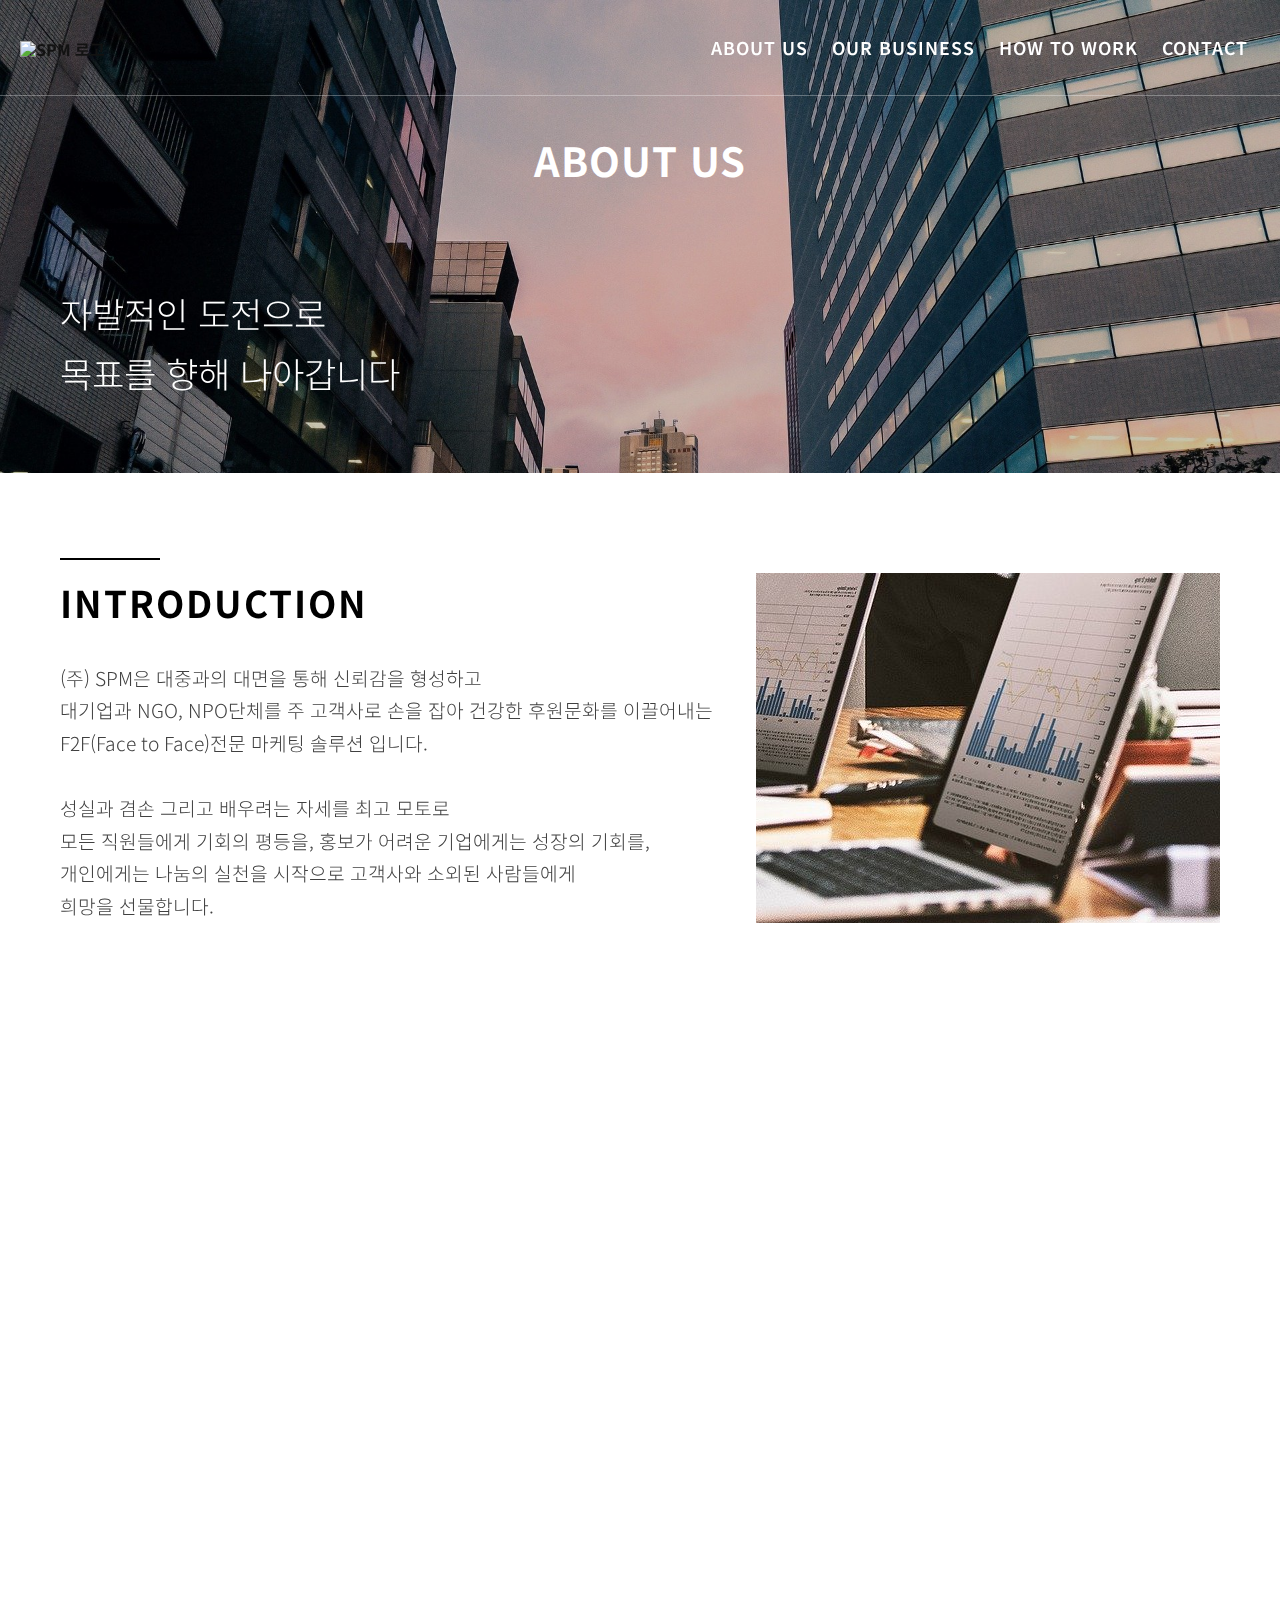
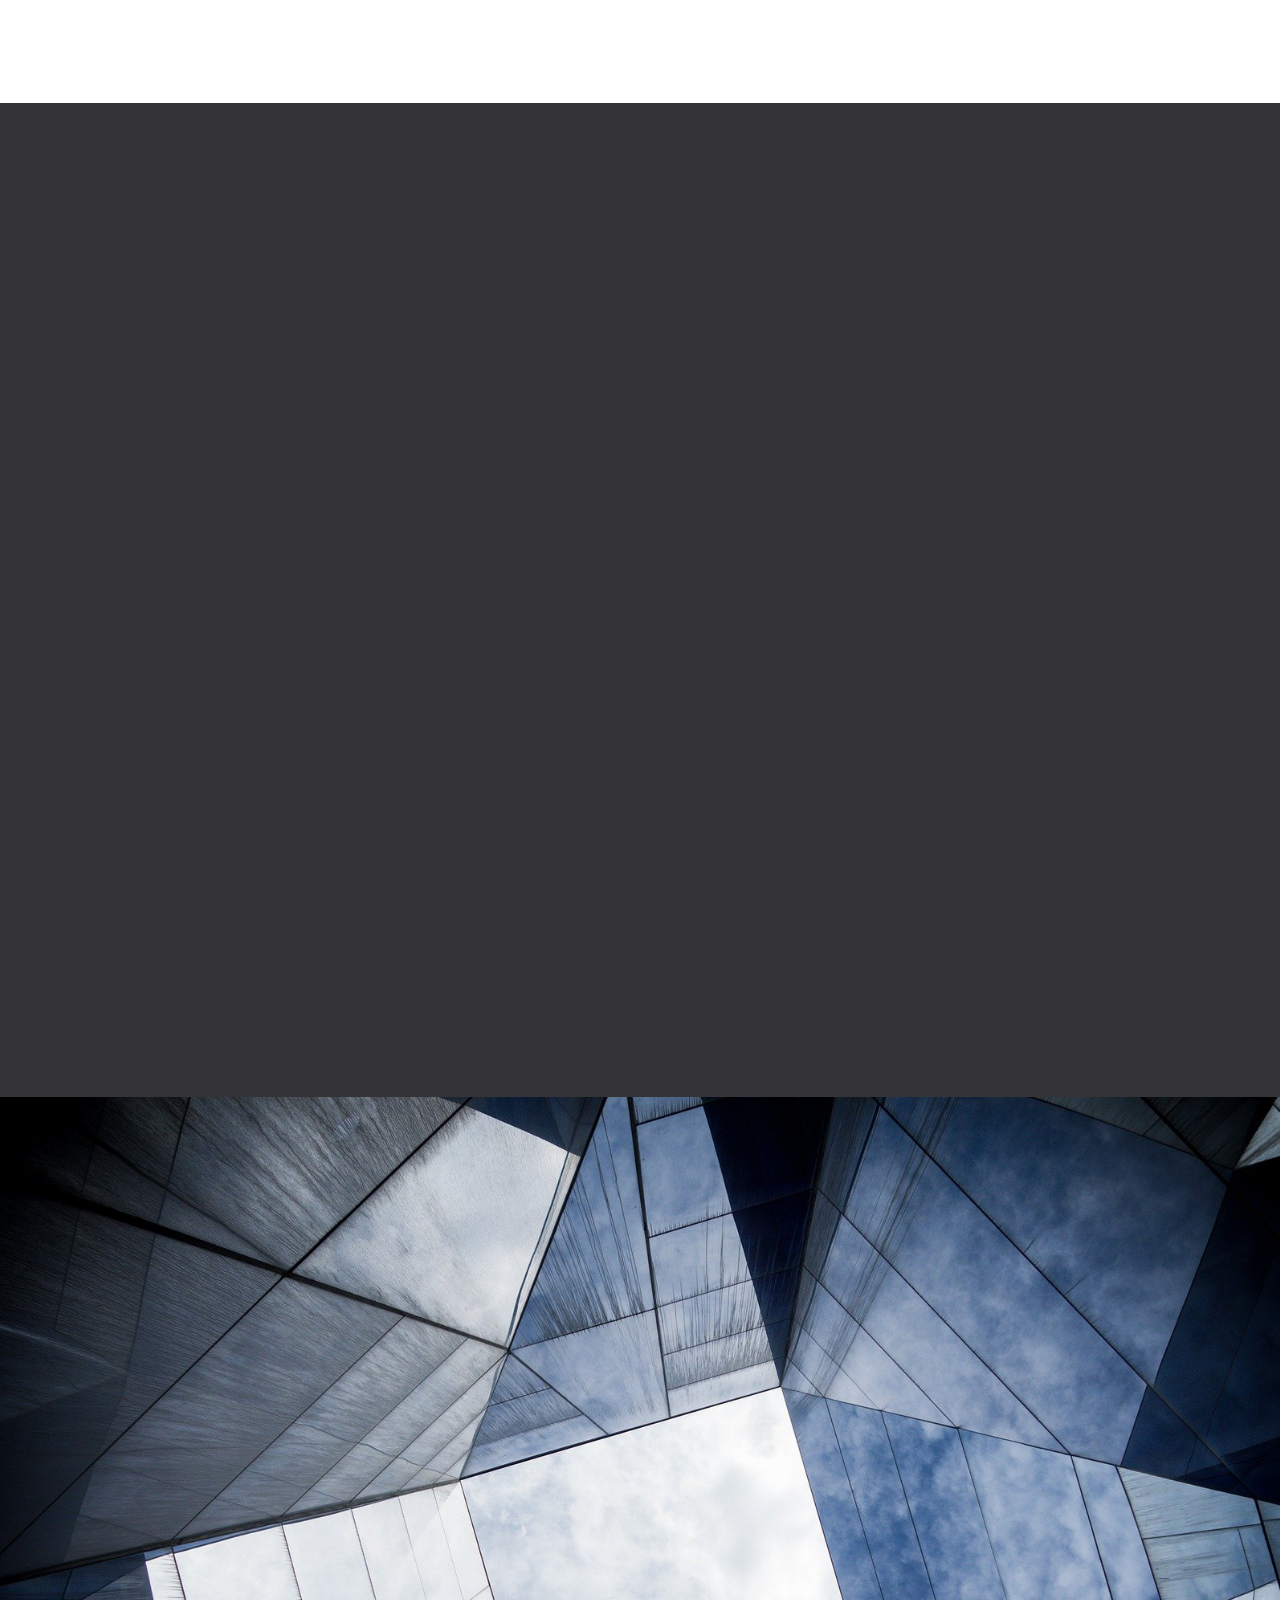
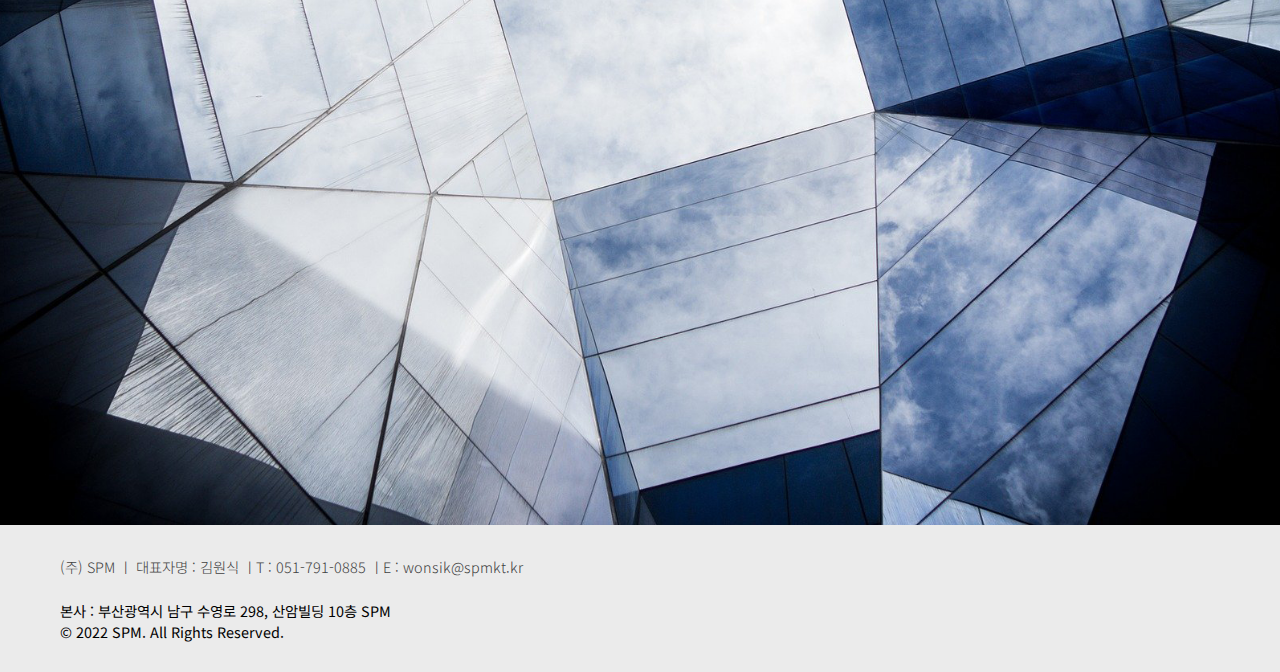
==== commit 0db0c2b1: "1.1.6" ====
--- a/About_Us.html
+++ b/About_Us.html
@@ -11,7 +11,7 @@
 <meta name="publisher" content="pubdev_LJB">
 <meta name="copyright" content="(주)SPM">
 <meta name="robots" content="ALL">
-<meta name="theme-color" content="#f2922c">
+<meta name="theme-color" content="#b7c6cd">
 <meta name="og.url" content="https://spmkt.kr/About_Us">
 <meta property="og:title" content="SPM" >
 <meta property="og:url" content="https://spmkt.kr/About_Us">
--- a/css/common.css
+++ b/css/common.css
@@ -164,7 +164,7 @@
 /* footer */
 footer {
   width: 100%;
-  background: #333333;
+  background: #ebebeb;
 }
 
 footer .cont {
@@ -181,7 +181,6 @@
 }
 
 footer p, footer address {
-  color: white;
   font-size: 0.9rem;
 }
 
@@ -205,7 +204,6 @@
 }
 
 footer .instagram, footer .naver {
-  color: white;
   font-size: 3.2rem;
 }
 
